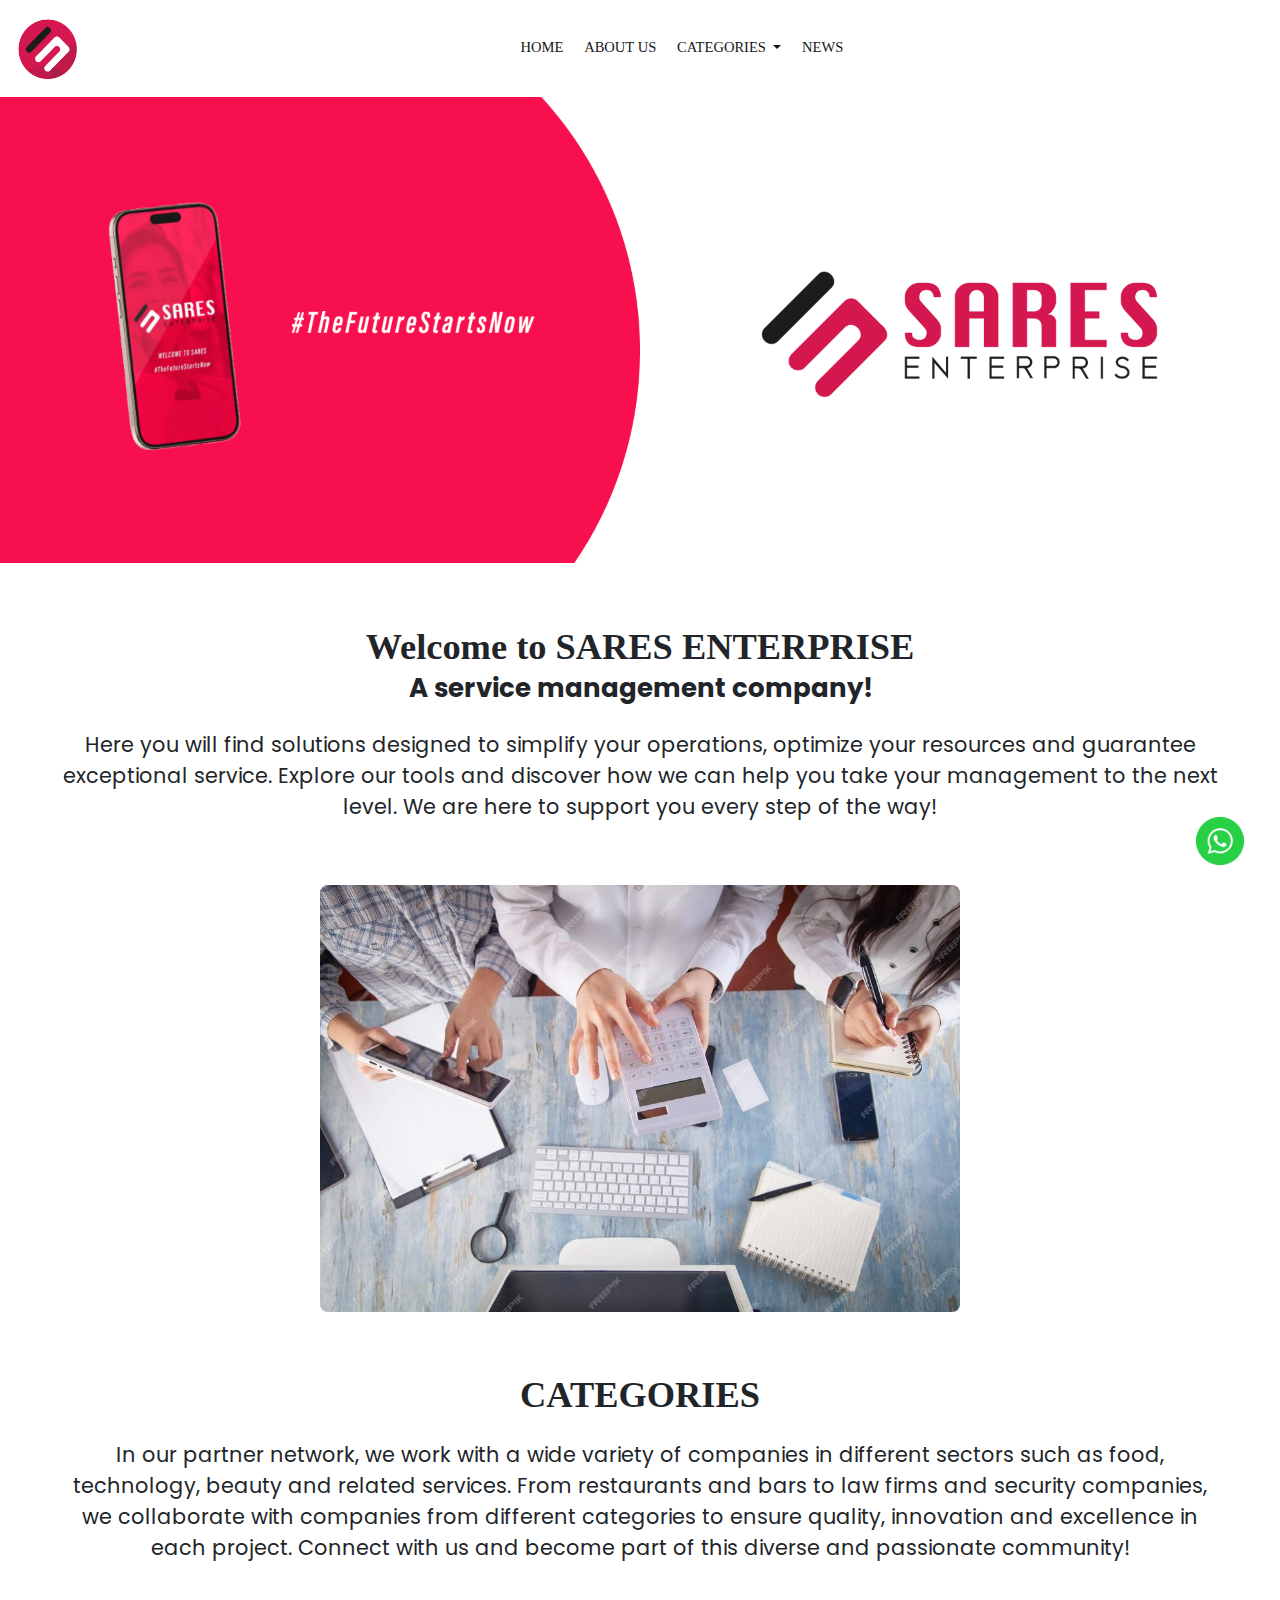
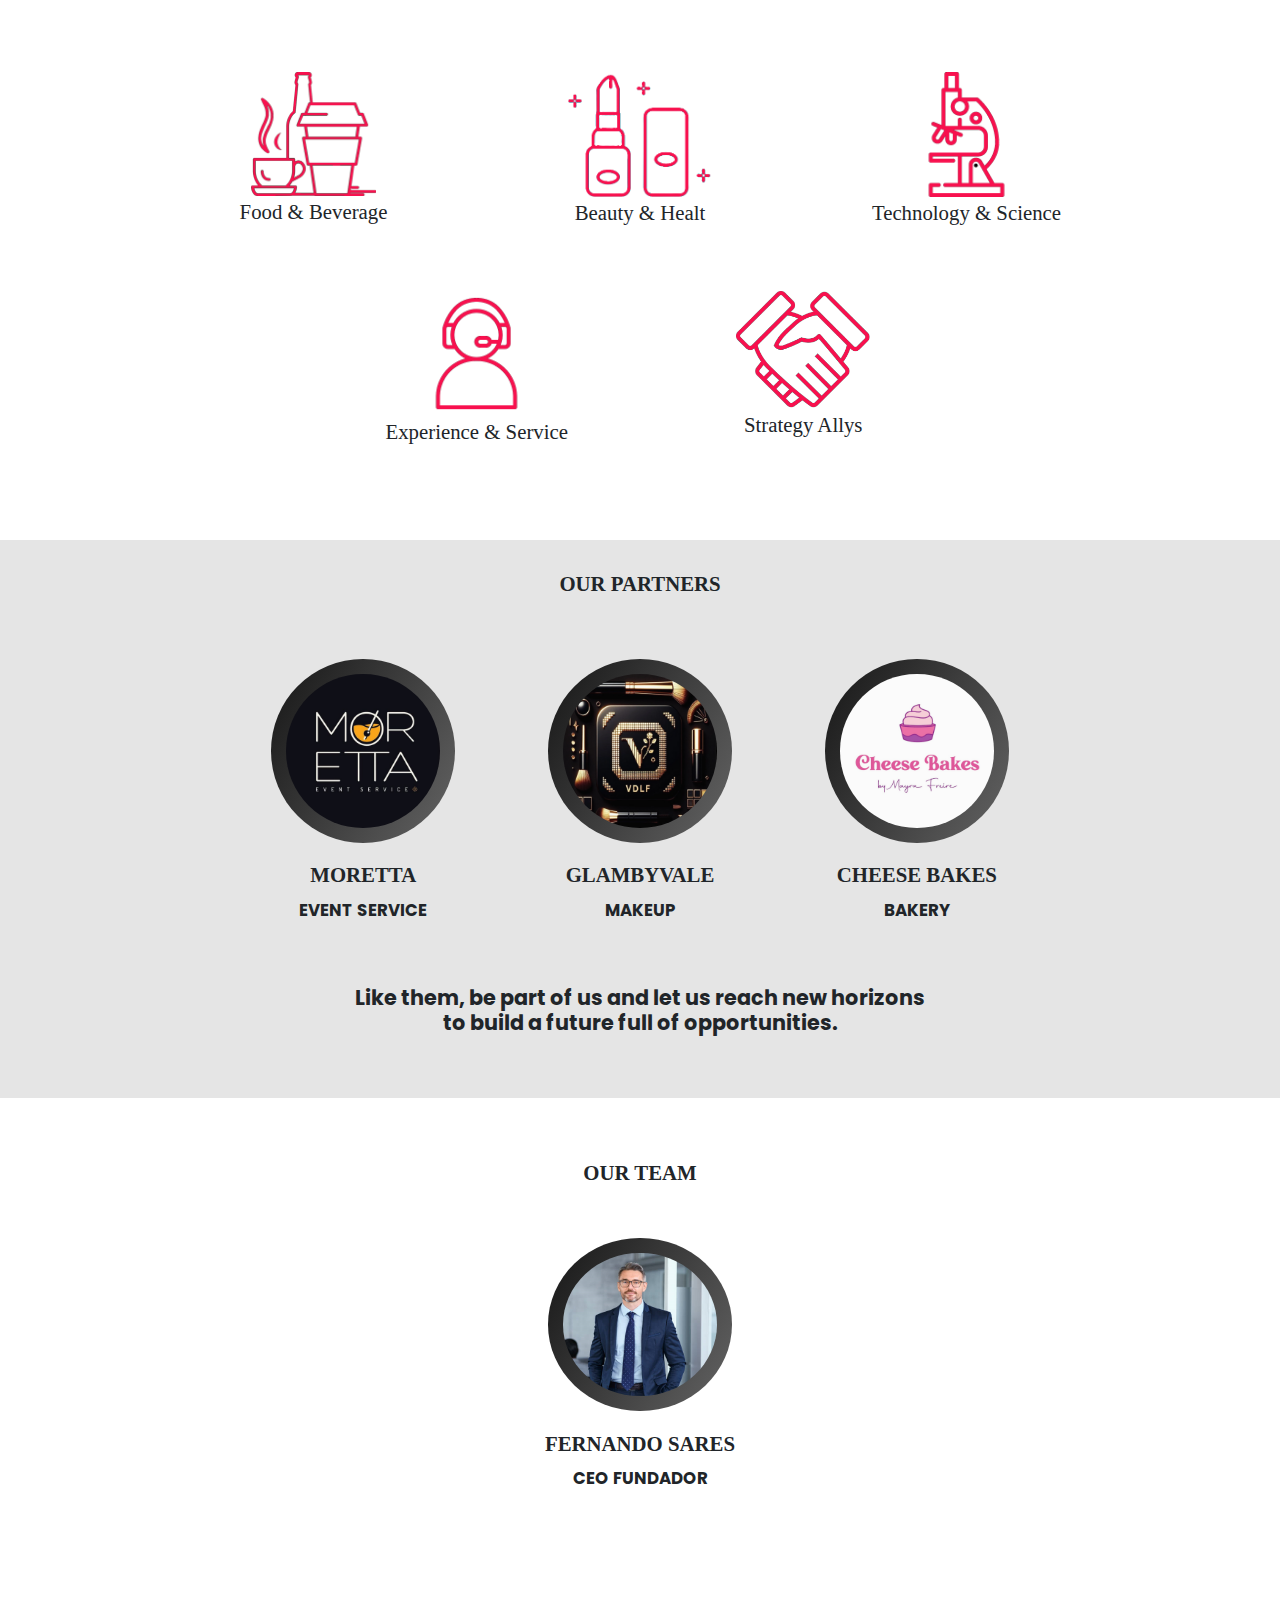
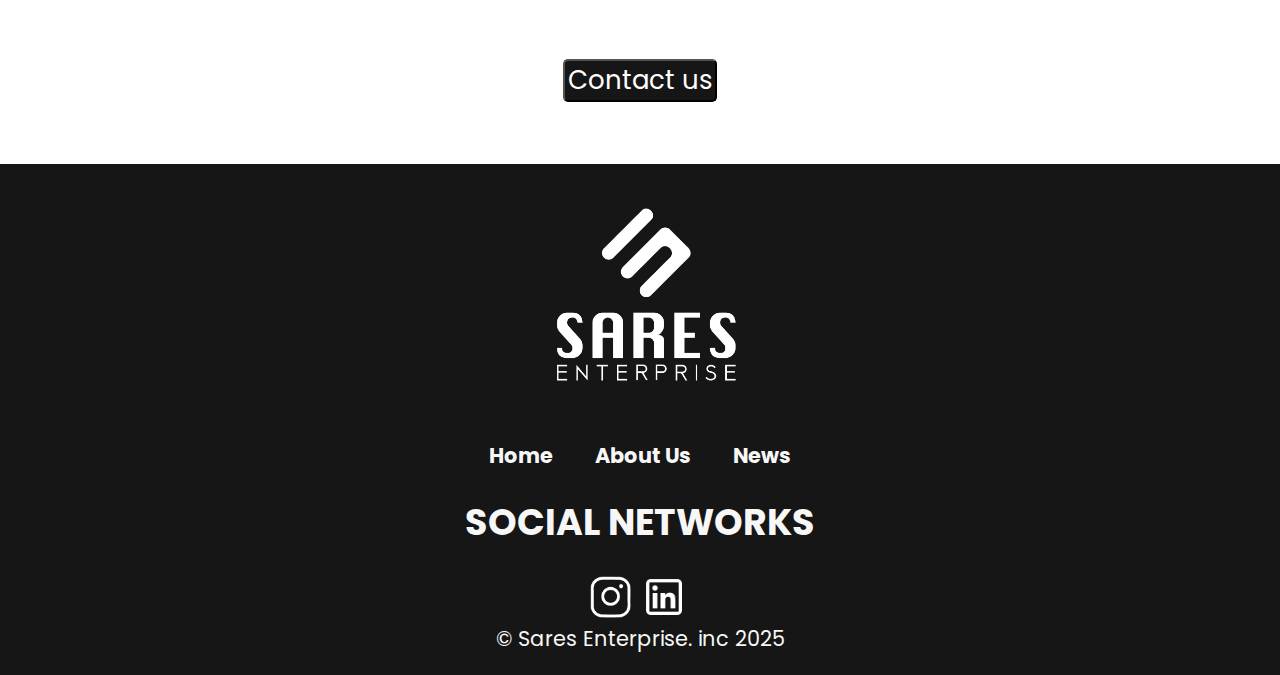
==== index.html @ f7e9ff67 "Modificando pagina" ====
<!DOCTYPE html>
<html lang="en">

<head>
    <meta charset="UTF-8">
    <meta name="viewport" content="width=device-width, initial-scale=1.0">
    <meta name="description" content="Marketing digital" />
    <meta name="keywords" content="marketing, contenido, digital, asesoria, pagina web" />
    <link rel="icon" type="image/jpg" href="./img/Identidad SARES 3.png">
    <link href="https://db.onlinewebfonts.com/c/736cf5b08b01082a3645e14038868e20?family=Krungthep" rel="stylesheet">
    <link rel="preconnect" href="https://fonts.googleapis.com">
    <link rel="preconnect" href="https://fonts.gstatic.com" crossorigin>
    <link href="https://fonts.googleapis.com/css2?family=Public+Sans:ital,wght@0,100..900;1,100..900&display=swap"
        rel="stylesheet">
    <link href="https://db.onlinewebfonts.com/c/7d81cc6e996e4ea138cdfd2b09a65571?family=Alcefun" rel="stylesheet">
    <link href="https://cdn.jsdelivr.net/npm/bootstrap@5.3.3/dist/css/bootstrap.min.css" rel="stylesheet"
        integrity="sha384-QWTKZyjpPEjISv5WaRU9OFeRpok6YctnYmDr5pNlyT2bRjXh0JMhjY6hW+ALEwIH" crossorigin="anonymous">
        <link rel="preconnect" href="https://fonts.googleapis.com">
        <link rel="preconnect" href="https://fonts.gstatic.com" crossorigin>
        <link href="https://fonts.googleapis.com/css2?family=Poppins:ital,wght@0,100;0,200;0,300;0,400;0,500;0,600;0,700;0,800;0,900;1,100;1,200;1,300;1,400;1,500;1,600;1,700;1,800;1,900&family=Ubuntu:ital,wght@0,300;0,400;0,500;0,700;1,300;1,400;1,500;1,700&display=swap" rel="stylesheet">
    <link rel="stylesheet" href="./style.css">
    <title>SARES ENTERPRISE</title>
</head>

<body>
    <header>

        <nav class="navbar navbar-expand-lg fixed-top bg-dark">
            <div class="container-fluid">
              <a class="navbar-brand" href="#">
                <img src="./img/Logo Sares Redondo3.png" class="brand-nav" alt="sares" width="50" height="50">
              </a>
          
              <!-- Botón para dispositivos móviles -->
              <button class="navbar-toggler mx-4 d-lg-none" type="button" data-bs-toggle="offcanvas" data-bs-target="#mobileMenu" aria-controls="mobileMenu">
                <span class="navbar-toggler-icon"></span>
              </button>
          
              <!-- Menú tradicional para escritorio -->
              <div class="collapse navbar-collapse justify-content-center d-none d-lg-block" id="navbarNav">
                <ul class="navbar-nav">
                  <li class="nav-item">
                    <a class="nav-link" href="index.html">HOME</a>
                  </li>
                  <li class="nav-item">
                    <a class="nav-link" href="./about-us.html">ABOUT US</a>
                  </li>
                  <li class="nav-item dropdown">
                    <a class="nav-link dropdown-toggle" href="#" role="button" data-bs-toggle="dropdown" aria-expanded="false">
                      CATEGORIES
                    </a>
                    <ul class="dropdown-menu overflow-hidden">
                      <li><a class="dropdown-item" href="./food-beverage.html">Food & Beverage</a></li>
                      <li><a class="dropdown-item" href="./beauty-healt.html">Beauty & Health</a></li>
                      <li><a class="dropdown-item" href="./technology-science.html">Technology & Science</a></li>
                      <li><a class="dropdown-item" href="./experience-service.html">Experience & Service</a></li>
                      <li><a class="dropdown-item" href="./strategy-ally.html">Strategy Allys</a></li>
                    </ul>
                  </li>
                  <li class="nav-item">
                    <a class="nav-link" href="./news.html">NEWS</a>
                  </li>
                </ul>
              </div>
          
              <!-- Menú Offcanvas para móviles -->
              <div class="offcanvas offcanvas-end bg-dark text-white d-lg-none" tabindex="-1" id="mobileMenu" aria-labelledby="mobileMenuLabel">
                <div class="offcanvas-header">
                    <img src="./img/Logo Sares Redondo3.png" class="brand-nav" alt="sares" width="20" height="20">
                  <button type="button" class="btn-close btn-close-white" data-bs-dismiss="offcanvas" aria-label="Close"></button>
                </div>
                <div class="offcanvas-body">
                  <ul class="navbar-nav">
                    <li class="nav-item">
                      <a class="nav-link text-white" href="index.html">HOME</a>
                    </li>
                    <li class="nav-item">
                      <a class="nav-link text-white" href="./about-us.html">ABOUT US</a>
                    </li>
                    <li class="nav-item dropdown">
                      <a class="nav-link dropdown-toggle text-white" href="#" role="button" data-bs-toggle="dropdown" aria-expanded="false">
                        CATEGORIES
                      </a>
                      <ul class="dropdown-menu bg-dark">
                        <li><a class="dropdown-item text-white" href="./food-beverage.html">Food & Beverage</a></li>
                        <li><a class="dropdown-item text-white" href="./beauty-healt.html">Beauty & Health</a></li>
                        <li><a class="dropdown-item text-white" href="./technology-science.html">Technology & Science</a></li>
                        <li><a class="dropdown-item text-white" href="./experience-service.html">Experience & Service</a></li>
                        <li><a class="dropdown-item text-white" href="./strategy-ally.html">Strategy Allys</a></li>
                      </ul>
                    </li>
                    <li class="nav-item">
                      <a class="nav-link text-white" href="./news.html">NEWS</a>
                    </li>
                    <li class="nav-item">
                      <a class="nav-link text-white" href="./contacto.html">CONTACT US</a>
                    </li>
                  </ul>
                </div>
              </div>
            </div>
          </nav>



    <!--        
    <nav class="navbar navbar-expand-lg fixed-top">
            <div class="container-fluid">
                <a class="navbar-brand" href="#">
                        <img src="./img/Logo Sares Redondo3.png" class="brand-nav" alt="sares">
                  </a>
                <button class="navbar-toggler mx-4" type="button" data-bs-toggle="collapse" data-bs-target="#navbarNav"
                    aria-controls="navbarNav" aria-expanded="false" aria-label="Toggle navigation">
                    <span class="navbar-toggler-icon"></span>
                </button>
                <div class="collapse navbar-collapse justify-content-center" id="navbarNav">
                    <ul class="navbar-nav">
                        <li class="nav-item">
                            <a class="nav-link text-white" aria-current="page" href="index.html">HOME</a>
                        </li>
                        <li class="nav-item">
                            <a class="nav-link text-white" href="./about-us.html">ABOUT US</a>
                        </li>
                        <li class="nav-item dropdown">
                            <a class="nav-link dropdown-toggle text-white" href="#" role="button" data-bs-toggle="dropdown" aria-expanded="false">
                              CATEGORIES
                            </a>
                            <ul class="dropdown-menu overflow-hidden">
                              <li><a class="dropdown-item text-white" href="./food-beverage.html">Food & Beverage</a></li>
                              <li><a class="dropdown-item text-white" href="./beauty-healt.html">Beauty & Healt</a></li>
                              <li><a class="dropdown-item text-white" href="./technology-science.html">Technology & Science</a></li>
                              <li><a class="dropdown-item text-white" href="./experience-service.html">Experience & Service</a></li>
                              <li><a class="dropdown-item text-white" href="./strategy-ally.html">Strategy Allys</a></li>
                            </ul>
                        </li>
                        <li class="nav-item">
                            <a class="nav-link text-white" href="./news.html">NEWS</a>
                        </li>
                        <li class="nav-item">
                            <a class="nav-link text-white" href="./contacto.html">CONTACT US</a>
                        </li>
                    </ul>
                </div>
            </div>
        </nav> -->
    </header>


    <main>

        <!--btn Whatsapp-->
        <a href="https://api.whatsapp.com/send?phone=12012050473" class="btn-wsp" target="_blank"><img src="./img/Whatsapp_icon.png" alt="icon-wsp"></a>

        <div class="banner">
            <img class="img-fluid d-block" src="./img/banner-inicio.png" alt="Banner" />
        </div>

     <!--Bienvenida-->
     <div>
        <h2 class="card-title text-center overflow-hidden mx-auto mt-5 fw-bold fs-3" id="equipo">Welcome to SARES ENTERPRISE</h2>
    </div>
    <div>
        <p class="card-text-somos mx-5 text-center fs-5 fw-bold">
            A service management company!
        </p>
    </div>
    <div>
        <p class="card-text-somos  mx-5 my-3 text-center">
            Here you will find solutions designed to simplify your operations, optimize your resources and guarantee exceptional service. Explore our tools and discover how we can help you take your management to the next level. We are here to support you every step of the way!
        </p>
    </div>
    <div class="mx-auto my-5">
        <img src="./img/equipo-tabajo.jpg" class="img-fluid rounded mx-auto d-block w-50" alt="">
    </div>


    <!--CATEGORIAS-->
        <div class="mt-5">
            <h2 class="card-title text-center overflow-hidden mx-auto mt-5 fw-bold fs-3" id="equipo">CATEGORIES</h2>
        </div>
        <div>
            <p class="card-text-somos  mx-5 my-3 text-center">
                In our partner network, we work with a wide variety of companies in different sectors such as food, technology, beauty and related services. From restaurants and bars to law firms and security companies, we collaborate with companies from different categories to ensure quality, innovation and excellence in each project. Connect with us and become part of this diverse and passionate community!
            </p>
        </div>

            <div class="row row-cols-1 row-cols-md-4 g-1 py-5 text-center justify-content-center ">
                <div class="col my-4 overflow-hidden">
                    <div class="card-service h-100 border border-0 bg-transparent">
                        <a href="./food-beverage.html"><img src="./img/food.png" class="img-cap img-fluid mx-auto" alt="derechoindividual"></a>
                        <div class="card-body">
                            <p class="card-title mx-auto">Food & Beverage</p>
                        </div>
                    </div>
                </div>
    

                <div class="col my-4">
                    <div class="card-service h-100 border border-0 bg-transparent">
                        <a href="./beauty-healt.html"><img src="./img/beauty2.png" class="img-cap1 img-fluid mx-auto" alt="derechocolectivo"></a>
                        <div class="card-body">
                            <p class="card-title mx-auto">Beauty & Healt</p>
                        </div>
                    </div>
                </div>
    

                <div class="col my-4">
                    <div class="card-service h-100 border border-0 bg-transparent">
                        <a href="./technology-science.html"><img src="./img/technology.png" class="img-cap img-fluid mx-auto" alt="conexion-socios"></a>
                        <div class="card-body">
                            <p class="card-title mx-auto">Technology & Science</p>
                        </div>
                    </div>
                </div>
    
                <div class="col my-4">
                    <div class="card-service h-100 border border-0 bg-transparent">
                        <a href="./experience-service.html"><img src="./img/support.png" class="img-cap img-fluid mx-auto" alt="admin-sindicatos"></a>
                        <div class="card-body">
                            <p class="card-title mx-auto">Experience & Service</p>
                        </div>
                    </div>
                </div>


                <div class="col my-4">
                    <div class="card-service h-100 border border-0 bg-transparent">
                        <a href="./strategy-ally.html"><img src="./img/ally.png" class="img-cap2 img-fluid mx-auto" alt="admin-sindicatos"></a>
                        <div class="card-body">
                            <p class="card-title mx-auto">Strategy Allys</p>
                        </div>
                    </div>
                </div>
            </div>




       
<!--NUESTRO TEAM-->

        <div class="fondo-socios">
            <div class="my-4">
                <h2 class="card-title overflow-hidden text-center mx-auto fw-bold" id="equipo">OUR PARTNERS</h2>
            </div>

            <div class="nuestro-equipo1 row row-cols-1 row-cols-md-5 g-3 container-fluid justify-content-center mt-3 mb-3">
                <div class="col overflow-hidden">
                    <div class="card h-70 border border-0 bg-transparent">
                        <img src="./img/MORATA.png" class="img-equipo card-img-top rounded-circle mx-auto mt-2" alt="daniela">
                        <div class="card-body">
                            <h5 class="card-title mx-auto text-center overflow-hidden fw-bold">MORETTA</h5>
                            <p class="card-text-equipo mx-auto fw-bold">EVENT SERVICE</p>
                        </div>
                    </div>
                </div>
                <div class="col overflow-hidden">
                    <div class="card h-70 border border-0 bg-transparent">
                        <img src="./img/MAKEUP.png" class="img-equipo card-img-top rounded-circle mx-auto mt-2" alt="daniela">
                        <div class="card-body">
                            <h5 class="card-title mx-auto text-center overflow-hidden fw-bold">GLAMBYVALE</h5>
                            <p class="card-text-equipo mx-auto fw-bold">MAKEUP</p>
                        </div>
                    </div>
                </div>
                <div class="col overflow-hidden">
                    <div class="card h-70 border border-0 bg-transparent">
                        <img src="./img/CHEESE.png" class="img-equipo card-img-top rounded-circle mx-auto mt-2" alt="daniela">
                        <div class="card-body">
                            <h5 class="card-title mx-auto text-center overflow-hidden fw-bold">CHEESE BAKES</h5>
                            <p class="card-text-equipo mx-auto fw-bold">BAKERY</p>
                        </div>
                    </div>
                </div>
            </div>
            <div>
                <h2 class="card-text-socios text-center overflow-hidden mx-5 mt-3 my-5 fw-bold fs-6" id="equipo">Like them, be part of us and let us reach new horizons <br>to build a future full of opportunities.</h2>
            </div>
        </div>




        <!--NUESTRO EQUIPO-->
        <div class="fondo-equipo">
            <div>
                <h2 class="card-title text-center overflow-hidden mx-auto mt-5 fw-bold" id="equipo">OUR TEAM</h2>
            </div>

            <div class="nuestro-equipo1 row row-cols-1 row-cols-md-5 g-3 container-fluid justify-content-center mt-3 mb-5">
                <div class="col overflow-hidden">
                    <div class="card h-70 border border-0 bg-transparent">
                        <img src="./img/empresario2.png" class="img-equipo card-img-top rounded-circle mx-auto mt-2" alt="daniela">
                        <div class="card-body">
                            <h5 class="card-title mx-auto text-center overflow-hidden fw-bold">FERNANDO SARES</h5>
                            <p class="card-text-equipo mx-auto fw-bold">CEO FUNDADOR</p>
                        </div>
                    </div>
                </div>
            </div>
        </div>

        <!--Contactanos Btn-->

        <div class="text-center py-5">
            <button type="button" class="btn-contact my-auto fs-5" data-bs-toggle="modal" data-bs-target="#exampleModal"
                data-bs-whatever="">Contact us</button>
        </div>

    </main>


    <footer class="text-white mx-auto">
        <div class="mx-auto text-center">
          <!-- Logo -->
          <div class="text-center">
            <a href="index.html" class="d-flex align-items-center text-decoration-none text-center">
                <img src="./img/Identidad SARES 10.png" class="logo-foot img-fluid mx-auto" alt="">
            </a>
          </div>
          <!-- Enlaces principales -->
          <div class="d-flex justify-content-center mx-auto mb-3">
            <div class="mx-3">
              <a href="./index.html" class="text-foot fs-6 text-decoration-none fw-bold">Home</a>
            </div>
            <div class="mx-3">
              <a href="./about-us.html" class="text-foot fs-6 text-decoration-none fw-bold">About Us</a>
            </div>
            <div class="mx-3">
                <a href="./news.html" class="text-foot fs-6 text-decoration-none fw-bold">News</a>
              </div>
          </div>
          <!-- Términos y Políticas -->
          <div class="d-flex justify-content-center ">
            <div class="mx-3">
              <p class="text-foot fs-3 text-decoration-none fw-bold">SOCIAL NETWORKS</p>
            </div>
          </div>
          <!-- Redes Sociales -->
          <div class="m2-2">
            <a href="https://www.instagram.com/saresenterprise/" target="_blank"><img src="./img/instagram_logo.png" class="logo-redes-insta" alt="instagram"></a>
            <a href="#"><img src="./img/LinkedIn_icon.png" class="logo-redes-linkedin" alt="linkedin"></a>
          </div>
          <!-- Derechos reservados -->
          <div>
            <p class="text-foot fs-6 text-decoration-none mb-3">© Sares Enterprise. inc 2025</p>
          </div>
        </div>
      </footer>
      

        <!--FOOTER
        <footer class="row row-cols-1 row-cols-sm-2 row-cols-md-4 py-5 mx-auto border-top">
            <div class="col mb-3 mx-auto">
                <a href="index.html" class="d-flex align-items-center mb-3 link-body-emphasis text-decoration-none">
                    <img src="./img/Identidad SARES 10.png" class=" logoA img-fluid mx-auto" alt="">
                </a>
                <p class="nav-link2 link-light text-center">© 2025</p>
            </div>
            <div class="col mb-3 mx-auto text-center container-fluid justify-content-center">
                <h5 class="section overflow-hidden fw-bold link-light">SECCION</h5>
                <ul class="nav flex-column">
                    <li class="nav-item mb-2"><a href="index.html" class="nav-link2 nav-link p-0 link-light">Home</a>
                    </li>
                    <li class="nav-item mb-2"><a href="./about-us.html" class="nav-link2 nav-link p-0 link-light">About Us</a>
                    </li>
                    <li class="nav-item mb-2"><a href="./news.html" class="nav-link2 nav-link p-0 link-light">News</a>
                    </li>
                    <li class="nav-item mb-2"><a href="./contacto.html" class="nav-link2 nav-link p-0 link-light">Contact Us</a>
                    </li>
                </ul>
            </div>
            <div class="col mb-3 mx-auto text-center">
                <h5 class="section overflow-hidden fw-bold link-light">SOCIAL NETWORKS</h5>
                <ul class="nav flex-column">
                    <li class="nav-item mb-3">
                        <a target="_blank" href="https://www.instagram.com/altamentemkt/"
                            class="nav-link p-0 text-body-secondary"><img src="./img/insta (2).png"
                                class="icon img-fluid" alt="instagram"></a>
                    </li>
                    <li class="nav-item mb-3">
                        <a target="_blank" href="https://wa.me/56951882284"
                            class="nav-link p-0 text-body-secondary"><img src="./img/whats (2).png"
                                class="icon img-fluid" alt="whatsapp"></a>
                    </li>
                </ul>
            </div>
        </footer> -->
    </body>


    <!--Contactanos Modal-->
    <div class="modal fade" id="exampleModal" tabindex="-1" aria-labelledby="exampleModalLabel" aria-hidden="true">
        <div class="modal-dialog">
            <div class="modal-content">
                <div class="modal-header">
                    <div class="container-fluid text-center my-3">
                        <p class="texto-modal-title fs-5">WRITE TO US</p>
                    </div>
                    <button type="button" class="btn-close" data-bs-dismiss="modal" aria-label="Close"></button>
                </div>
                <div class="modal-body">
                    <form action="https://formsubmit.co/" method="POST" class="form">
                        <label class="texto-modal" for="nombre">Name</label>
                        <input type="text" name="name" id="nombre">
                        <label class="texto-modal" for="email">E-mail</label>
                        <input type="email" name="email" id="email">
                        <label class="texto-modal" for="comentario">Comments</label>
                        <textarea name="comentario" id="comentario"></textarea>
                        <button class="btn-send my-3" type="submit">Submit</button>

                        <input type="hidden" name="_next" value="http://127.0.0.1:5500/">
                        <input type="hidden" name="_captcha" value="false">
                    </form>
                </div>
            </div>
        </div>


    <script src="https://cdn.jsdelivr.net/npm/bootstrap@5.3.3/dist/js/bootstrap.bundle.min.js"
        integrity="sha384-YvpcrYf0tY3lHB60NNkmXc5s9fDVZLESaAA55NDzOxhy9GkcIdslK1eN7N6jIeHz"
        crossorigin="anonymous"></script>
---- style.css ----
body {
    background-color: white;
}

* {
    margin: 0;
    padding: 0;
    box-sizing: content-box;
    font-family: "Krungthep";
    font-size: 1.3rem;

}

body {
    overflow-x: hidden;
}

.navbar {
    background-color: white !important;
}

.navbar-toggler{
    border-color: #161616;
    border-width: 2px;
}

.dropdown-menu{
    background-color: #161616;
}

.nav-link{
    font-size: 0.7rem;
    color: #161616;
}

.dropdown-item{
    font-size: 1.5rem;
}

.brand-nav{
    width: 7vh;
    height: 7vh;
}

.banner{
    margin-top: 4rem;
}

.marca {
    background-color: white;
}

.card-service{
    border-radius: 150px 150px 20px 20px;
}

.pagina-web{
    width: 60vh;
    border-radius: 190px 190px 20px 20px;
}

.carrucel{
    width: 40rem;
    height: 20rem;
}

.img-web{
    width: 25vh;
}

.img-cap{
    width: 6rem;
}

.img-cap1{
    width: 7rem;
}

.img-cap2{
    width: 6.5rem;
}

.precio{
    font-size: 0.7rem;
}

.valor{
    font-size: 0.8rem;
}

.card-title{
    width: 89%;
    font-size: 1rem;
}

.card-text-empresa {
    font-size: .8rem;
    text-align: justify;
}

.card-text-somos {
    font-family: "Poppins", serif;
    font-size: 1rem;
    text-align: justify;
}

.card-text-equipo {
    font-family: "Poppins", serif;
    font-size: .8rem;
    text-align: center;
}

.card-text-socios {
    font-family: "Poppins", serif;
    font-size: 1.2rem;
    text-align: center;
}

.card-title-servicio {
    font-size: 1rem;
    text-align: justify;
}

.card-text-servicio {
    font-size: .8rem;
    
}

.img-cap:hover {
    transform: scale(0.95);
    transition: 0.3s;
}

.img-cap1:hover {
    transform: scale(0.95);
    transition: 0.3s;
}

.img-cap2:hover {
    transform: scale(0.95);
    transition: 0.3s;
}

.img-card-food:hover{
    transform: scale(0.95);
    transition: 0.1s;
}


.card-plan{
    width: 70%;
}

.img-equipo {
    width: 60%;
    border: solid 15px transparent;
    border-radius: 15px;
    background-image: linear-gradient(120deg, #161616, #646464);
    background-origin: border-box;
}

.comprar {
    text-decoration: none;
}

.form-control {
    font-size: .8rem;
}


.cont-contacto {
    display: grid;
    grid-template-columns: 100%;
    justify-content: space-around;
    background-color: #161616;
}

.fondo-equipo{
    overflow: hidden;
}

.fondo-socios{
    background-color: #e5e5e5;
    overflow: hidden;
}

.logoA {
    max-width: 60%;
    text-align: center;
}

.parrafoLogo {
    font-size: 1.5rem;
    font-family: "Public Sans", sans-serif;
    text-align: center;
}

.parrafoLogo1 {
    font-size: 1rem;
    font-family: "Public Sans", sans-serif;
    text-align: center;
}

.btn-contact{
    background-color: #161616;
    color: white;
}

.btn-send{
    background-color: #161616;
    color: white;
    font-family: "Poppins", serif;
}

.texto-modal{
    color: #161616;
    font-family: "Poppins", serif;
}

.texto-modal-title{
    color: #161616;
    font-family: "Krungthep";
}

footer{
    background-color: #161616;
    overflow: hidden;
}

.logo-foot{
    width: 30vh;
    height: 30vh;
}

.text-foot{
    font-family: "Poppins", serif;
    color: #f7f7f7;
}

.logo-redes-insta{
    width: 2rem;
}

.logo-redes-linkedin{
    width: 2.5rem;
}

.footer-section{
    font-family: "Poppins", serif;
    color: #f7f7f7;
}

.flex-container {
    display: flex;
    flex-direction: row;

}

.servicios {
    width: 100%;
}

.cell-app {
    width: 50%;
}

.categorias{
    background-color: #161616;
}


#modal {
    width: 50vh;
    margin: 5vh 0vh 0vh 70vh;
    border-radius: 20px;
    border-style: none;
}

.form {
    display: flex;
    flex-direction: column;
    max-width: 100%;
    height: auto;
    margin: 10px auto 10px auto;
    padding: 0px 10px;
}

input {
    height: 25px;
    width: 100%;
    border-radius: 2px;
    border: none;
    border-radius: 5px;
    background-color: rgb(223, 223, 223);
}

textarea {
    height: 100px;
    width: 100%;
    border-radius: 2px;
    border: none;
    background-color: rgb(223, 223, 223);
}

button {
    font-family: "Poppins", serif;
    border-radius: 5px;
    width: 150px;
}

label {
    font-size: 1rem;
    font-family: "Poppins", serif;
    color: #161616;
}

.btn-wsp{
    position: fixed;
    width: 60px;
    height: 60px;
    line-height: 55px;
    bottom: 30px;
    right: 30px;
    color: #fff;
    border-radius: 50px;
    text-align: center;
    font-size: 30px;
    z-index: 100;
}


.card-text .full-text {
    display: none;
}






 






/*Media Querys*/
@media screen and (max-width: 991px){
    .navbar-collapse {
        position: fixed;
        top: 0;
        left: 0;
        width: 100%;
        height: 100%;
        background-color: #161616; /* Fondo oscuro */
        z-index: 1050;
        transition: transform 0s ease-in-out;
    }

    .navbar-collapse.show {
        display: flex !important;
        align-items: center;
        justify-content: center;
    }

    .card-text-somos {
        font-family: "Poppins", serif;
        font-size: 0.8rem;
        text-align: justify;
    }

    .card-title{
        font-size: 0.8rem;
    }
    
}


@media screen and (max-width: 767px){
    .nuestro-equipo1{
        width: 80%;
        margin: auto;
    }

    .nuestra-empresa1{
        width: 50%;
        margin: auto;
    }

    .nuestro-servicio1{
        width: 50%;
        margin: auto;
    }

    main {
        background-image: url(./img/4.png);
        background-size: cover;
        background-attachment: fixed;
    }
}




@media screen and (max-width: 576px) {
    .tarjeta{
        width: 80%;
    }

    .nuestra-empresa1{
        width: 80%;
        margin: auto;
    }

    .empresa{
        width: 80%;
    }

    .pagina-web{
        width: 80%;
    }

    .nuestro-servicio1{
        width: 80%;
        margin: auto;
    }
}
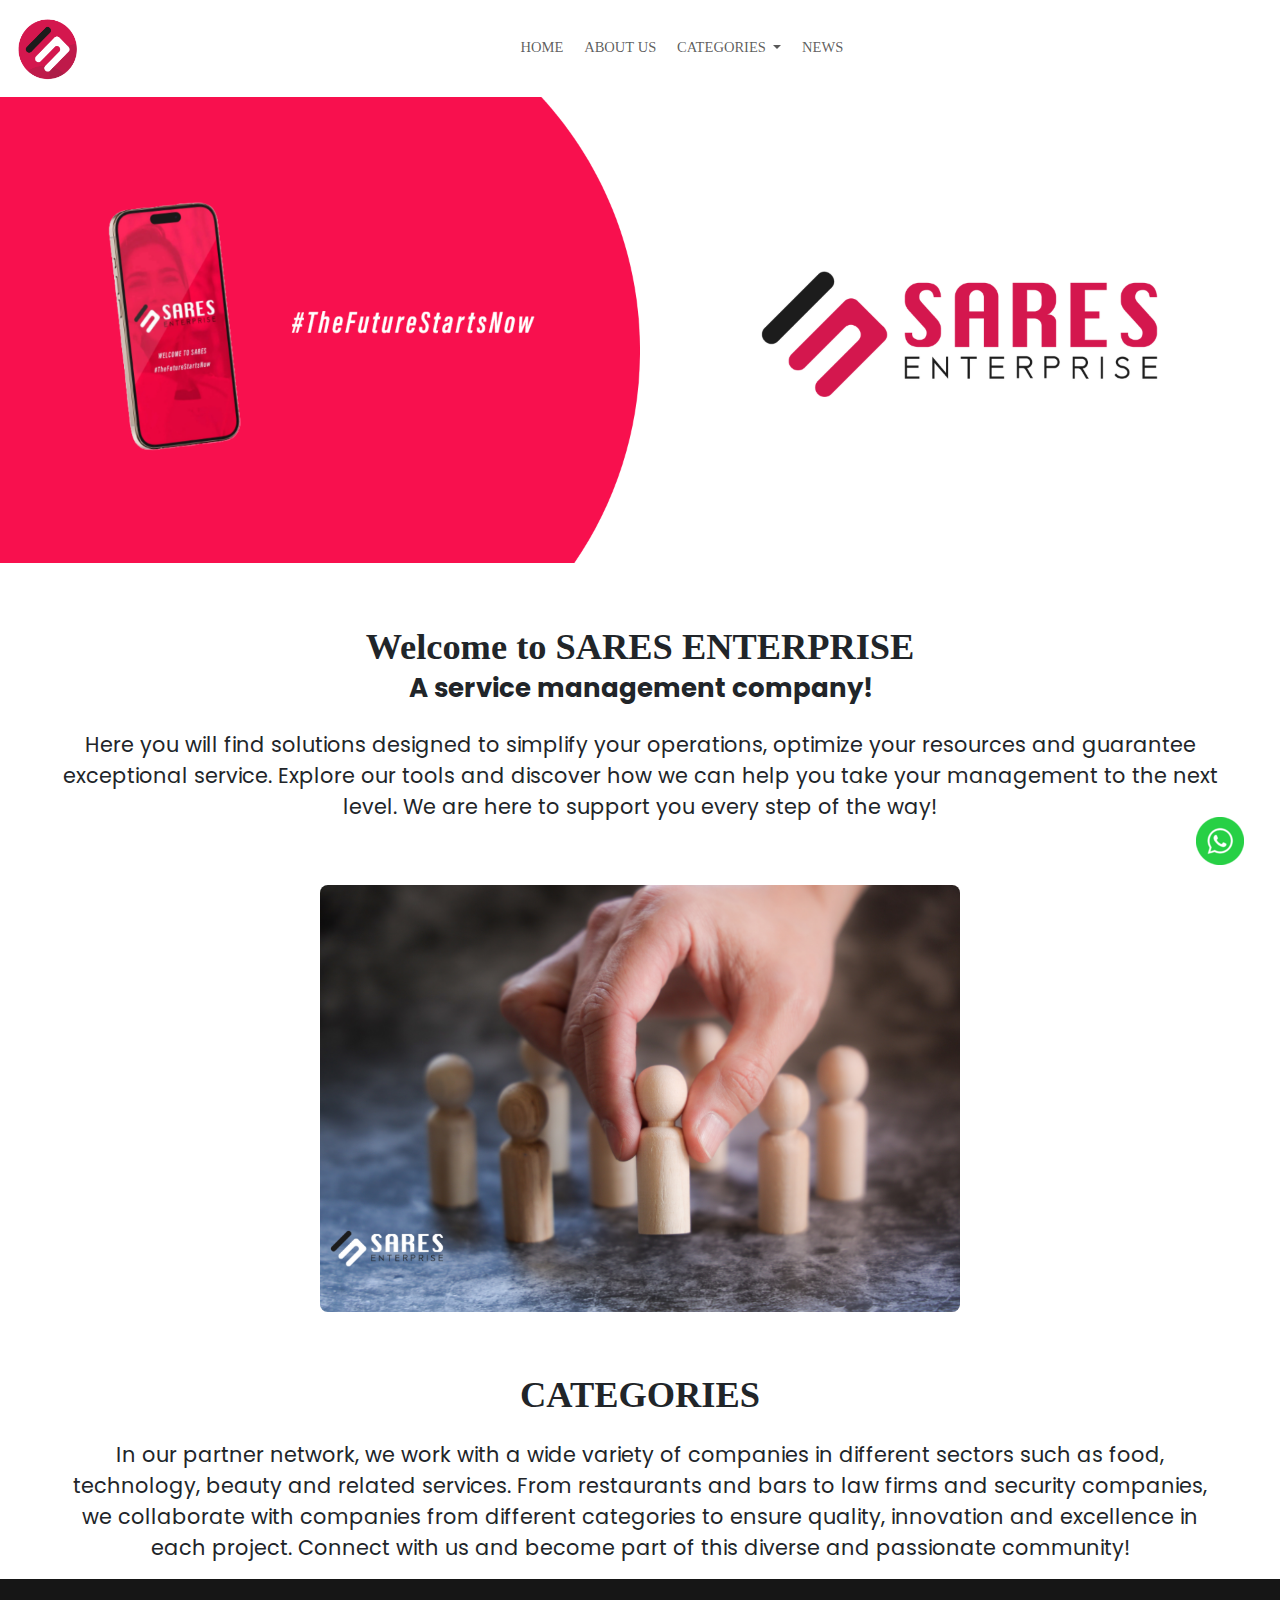
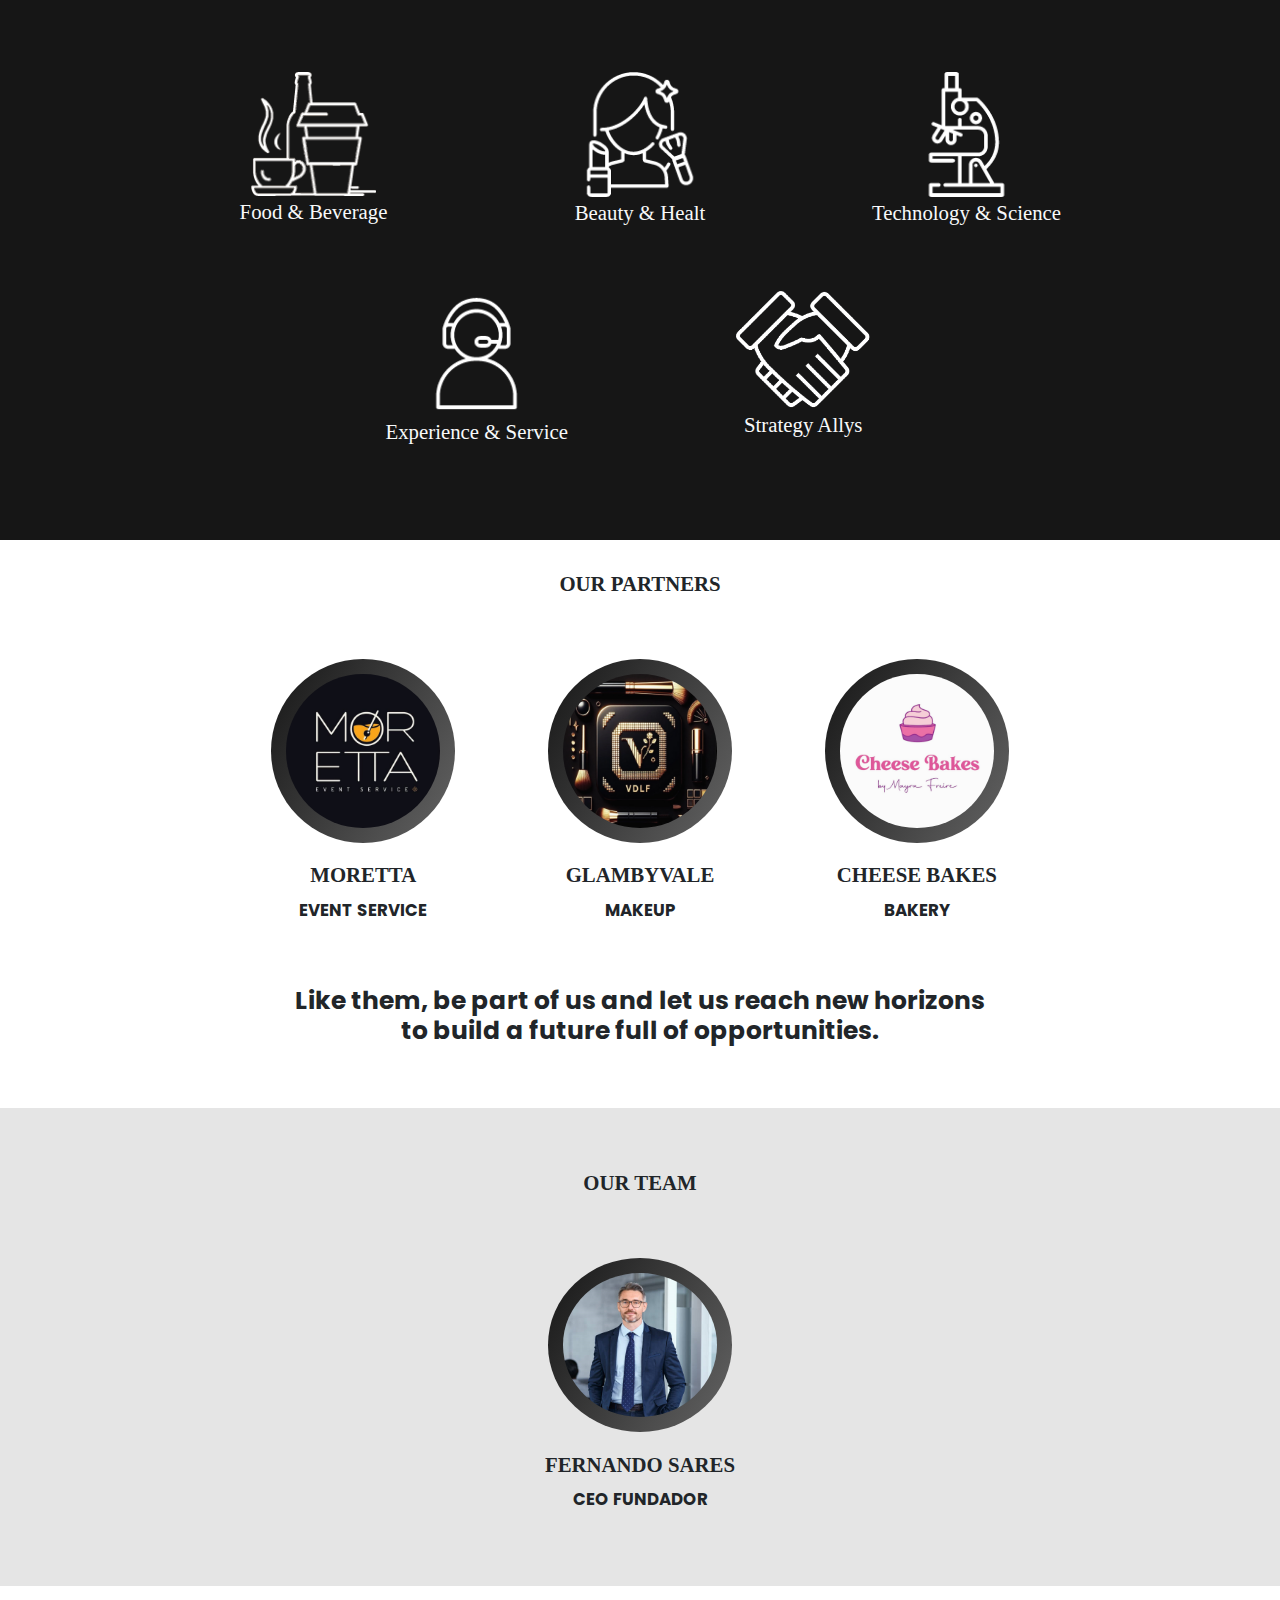
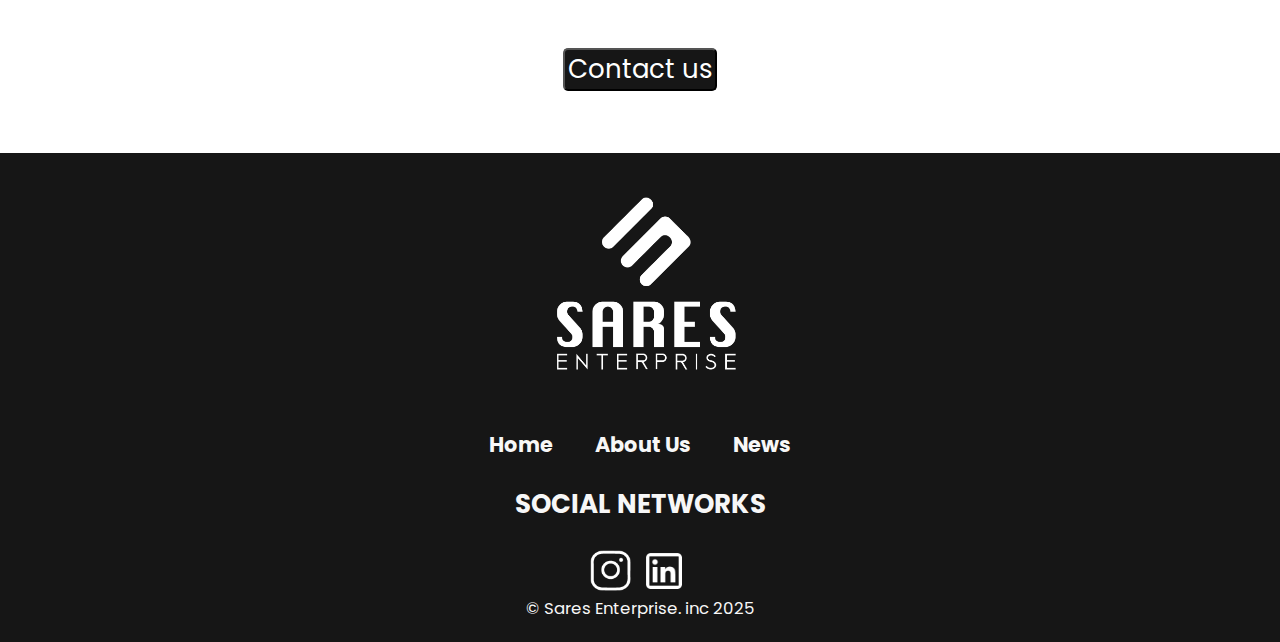
==== commit f36ed07d: "Modificando pagina" ====
--- a/index.html
+++ b/index.html
@@ -24,87 +24,8 @@
 
 <body>
     <header>
-
-        <nav class="navbar navbar-expand-lg fixed-top bg-dark">
-            <div class="container-fluid">
-              <a class="navbar-brand" href="#">
-                <img src="./img/Logo Sares Redondo3.png" class="brand-nav" alt="sares" width="50" height="50">
-              </a>
-          
-              <!-- Botón para dispositivos móviles -->
-              <button class="navbar-toggler mx-4 d-lg-none" type="button" data-bs-toggle="offcanvas" data-bs-target="#mobileMenu" aria-controls="mobileMenu">
-                <span class="navbar-toggler-icon"></span>
-              </button>
-          
-              <!-- Menú tradicional para escritorio -->
-              <div class="collapse navbar-collapse justify-content-center d-none d-lg-block" id="navbarNav">
-                <ul class="navbar-nav">
-                  <li class="nav-item">
-                    <a class="nav-link" href="index.html">HOME</a>
-                  </li>
-                  <li class="nav-item">
-                    <a class="nav-link" href="./about-us.html">ABOUT US</a>
-                  </li>
-                  <li class="nav-item dropdown">
-                    <a class="nav-link dropdown-toggle" href="#" role="button" data-bs-toggle="dropdown" aria-expanded="false">
-                      CATEGORIES
-                    </a>
-                    <ul class="dropdown-menu overflow-hidden">
-                      <li><a class="dropdown-item" href="./food-beverage.html">Food & Beverage</a></li>
-                      <li><a class="dropdown-item" href="./beauty-healt.html">Beauty & Health</a></li>
-                      <li><a class="dropdown-item" href="./technology-science.html">Technology & Science</a></li>
-                      <li><a class="dropdown-item" href="./experience-service.html">Experience & Service</a></li>
-                      <li><a class="dropdown-item" href="./strategy-ally.html">Strategy Allys</a></li>
-                    </ul>
-                  </li>
-                  <li class="nav-item">
-                    <a class="nav-link" href="./news.html">NEWS</a>
-                  </li>
-                </ul>
-              </div>
-          
-              <!-- Menú Offcanvas para móviles -->
-              <div class="offcanvas offcanvas-end bg-dark text-white d-lg-none" tabindex="-1" id="mobileMenu" aria-labelledby="mobileMenuLabel">
-                <div class="offcanvas-header">
-                    <img src="./img/Logo Sares Redondo3.png" class="brand-nav" alt="sares" width="20" height="20">
-                  <button type="button" class="btn-close btn-close-white" data-bs-dismiss="offcanvas" aria-label="Close"></button>
-                </div>
-                <div class="offcanvas-body">
-                  <ul class="navbar-nav">
-                    <li class="nav-item">
-                      <a class="nav-link text-white" href="index.html">HOME</a>
-                    </li>
-                    <li class="nav-item">
-                      <a class="nav-link text-white" href="./about-us.html">ABOUT US</a>
-                    </li>
-                    <li class="nav-item dropdown">
-                      <a class="nav-link dropdown-toggle text-white" href="#" role="button" data-bs-toggle="dropdown" aria-expanded="false">
-                        CATEGORIES
-                      </a>
-                      <ul class="dropdown-menu bg-dark">
-                        <li><a class="dropdown-item text-white" href="./food-beverage.html">Food & Beverage</a></li>
-                        <li><a class="dropdown-item text-white" href="./beauty-healt.html">Beauty & Health</a></li>
-                        <li><a class="dropdown-item text-white" href="./technology-science.html">Technology & Science</a></li>
-                        <li><a class="dropdown-item text-white" href="./experience-service.html">Experience & Service</a></li>
-                        <li><a class="dropdown-item text-white" href="./strategy-ally.html">Strategy Allys</a></li>
-                      </ul>
-                    </li>
-                    <li class="nav-item">
-                      <a class="nav-link text-white" href="./news.html">NEWS</a>
-                    </li>
-                    <li class="nav-item">
-                      <a class="nav-link text-white" href="./contacto.html">CONTACT US</a>
-                    </li>
-                  </ul>
-                </div>
-              </div>
-            </div>
-          </nav>
-
-
-
-    <!--        
-    <nav class="navbar navbar-expand-lg fixed-top">
+            
+        <nav class="navbar navbar-expand-lg fixed-top">
             <div class="container-fluid">
                 <a class="navbar-brand" href="#">
                         <img src="./img/Logo Sares Redondo3.png" class="brand-nav" alt="sares">
@@ -116,33 +37,30 @@
                 <div class="collapse navbar-collapse justify-content-center" id="navbarNav">
                     <ul class="navbar-nav">
                         <li class="nav-item">
-                            <a class="nav-link text-white" aria-current="page" href="index.html">HOME</a>
+                            <a class="nav-link" aria-current="page" href="index.html">HOME</a>
                         </li>
                         <li class="nav-item">
-                            <a class="nav-link text-white" href="./about-us.html">ABOUT US</a>
+                            <a class="nav-link" href="./about-us.html">ABOUT US</a>
                         </li>
                         <li class="nav-item dropdown">
-                            <a class="nav-link dropdown-toggle text-white" href="#" role="button" data-bs-toggle="dropdown" aria-expanded="false">
+                            <a class="nav-link dropdown-toggle" href="#" role="button" data-bs-toggle="dropdown" aria-expanded="false">
                               CATEGORIES
                             </a>
                             <ul class="dropdown-menu overflow-hidden">
-                              <li><a class="dropdown-item text-white" href="./food-beverage.html">Food & Beverage</a></li>
-                              <li><a class="dropdown-item text-white" href="./beauty-healt.html">Beauty & Healt</a></li>
-                              <li><a class="dropdown-item text-white" href="./technology-science.html">Technology & Science</a></li>
-                              <li><a class="dropdown-item text-white" href="./experience-service.html">Experience & Service</a></li>
-                              <li><a class="dropdown-item text-white" href="./strategy-ally.html">Strategy Allys</a></li>
+                              <li><a class="dropdown-item" href="./food-beverage.html">Food & Beverage</a></li>
+                              <li><a class="dropdown-item" href="./beauty-healt.html">Beauty & Healt</a></li>
+                              <li><a class="dropdown-item" href="./technology-science.html">Technology & Science</a></li>
+                              <li><a class="dropdown-item" href="./experience-service.html">Experience & Service</a></li>
+                              <li><a class="dropdown-item" href="./strategy-ally.html">Strategy Allys</a></li>
                             </ul>
                         </li>
                         <li class="nav-item">
-                            <a class="nav-link text-white" href="./news.html">NEWS</a>
-                        </li>
-                        <li class="nav-item">
-                            <a class="nav-link text-white" href="./contacto.html">CONTACT US</a>
+                            <a class="nav-link" href="./news.html">NEWS</a>
                         </li>
                     </ul>
                 </div>
             </div>
-        </nav> -->
+        </nav>
     </header>
 
 
@@ -170,26 +88,25 @@
         </p>
     </div>
     <div class="mx-auto my-5">
-        <img src="./img/equipo-tabajo.jpg" class="img-fluid rounded mx-auto d-block w-50" alt="">
+        <img src="./img/equipo-trabajo.png" class="img-fluid rounded mx-auto d-block w-50" alt="">
     </div>
 
 
     <!--CATEGORIAS-->
-        <div class="mt-5">
-            <h2 class="card-title text-center overflow-hidden mx-auto mt-5 fw-bold fs-3" id="equipo">CATEGORIES</h2>
-        </div>
+    <div>
+        <h2 class="card-title text-center mx-auto fw-bold fs-3" id="equipo">CATEGORIES</h2>
         <div>
             <p class="card-text-somos  mx-5 my-3 text-center">
                 In our partner network, we work with a wide variety of companies in different sectors such as food, technology, beauty and related services. From restaurants and bars to law firms and security companies, we collaborate with companies from different categories to ensure quality, innovation and excellence in each project. Connect with us and become part of this diverse and passionate community!
             </p>
         </div>
-
+        <div class="categories">
             <div class="row row-cols-1 row-cols-md-4 g-1 py-5 text-center justify-content-center ">
                 <div class="col my-4 overflow-hidden">
                     <div class="card-service h-100 border border-0 bg-transparent">
                         <a href="./food-beverage.html"><img src="./img/food.png" class="img-cap img-fluid mx-auto" alt="derechoindividual"></a>
                         <div class="card-body">
-                            <p class="card-title mx-auto">Food & Beverage</p>
+                            <p class="card-title mx-auto link-light">Food & Beverage</p>
                         </div>
                     </div>
                 </div>
@@ -199,7 +116,7 @@
                     <div class="card-service h-100 border border-0 bg-transparent">
                         <a href="./beauty-healt.html"><img src="./img/beauty2.png" class="img-cap1 img-fluid mx-auto" alt="derechocolectivo"></a>
                         <div class="card-body">
-                            <p class="card-title mx-auto">Beauty & Healt</p>
+                            <p class="card-title mx-auto link-light">Beauty & Healt</p>
                         </div>
                     </div>
                 </div>
@@ -209,7 +126,7 @@
                     <div class="card-service h-100 border border-0 bg-transparent">
                         <a href="./technology-science.html"><img src="./img/technology.png" class="img-cap img-fluid mx-auto" alt="conexion-socios"></a>
                         <div class="card-body">
-                            <p class="card-title mx-auto">Technology & Science</p>
+                            <p class="card-title mx-auto link-light">Technology & Science</p>
                         </div>
                     </div>
                 </div>
@@ -218,7 +135,7 @@
                     <div class="card-service h-100 border border-0 bg-transparent">
                         <a href="./experience-service.html"><img src="./img/support.png" class="img-cap img-fluid mx-auto" alt="admin-sindicatos"></a>
                         <div class="card-body">
-                            <p class="card-title mx-auto">Experience & Service</p>
+                            <p class="card-title mx-auto link-light">Experience & Service</p>
                         </div>
                     </div>
                 </div>
@@ -228,11 +145,13 @@
                     <div class="card-service h-100 border border-0 bg-transparent">
                         <a href="./strategy-ally.html"><img src="./img/ally.png" class="img-cap2 img-fluid mx-auto" alt="admin-sindicatos"></a>
                         <div class="card-body">
-                            <p class="card-title mx-auto">Strategy Allys</p>
-                        </div>
-                    </div>
-                </div>
-            </div>
+                            <p class="card-title mx-auto link-light">Strategy Allys</p>
+                        </div>
+                    </div>
+                </div>
+            </div>
+            </div>
+        </div>
 
 
 
@@ -275,7 +194,7 @@
                 </div>
             </div>
             <div>
-                <h2 class="card-text-socios text-center overflow-hidden mx-5 mt-3 my-5 fw-bold fs-6" id="equipo">Like them, be part of us and let us reach new horizons <br>to build a future full of opportunities.</h2>
+                <h2 class="card-text-socios text-center overflow-hidden mx-5 mt-3 my-5 fw-bold" id="equipo">Like them, be part of us and let us reach new horizons <br>to build a future full of opportunities.</h2>
             </div>
         </div>
 
@@ -288,7 +207,7 @@
                 <h2 class="card-title text-center overflow-hidden mx-auto mt-5 fw-bold" id="equipo">OUR TEAM</h2>
             </div>
 
-            <div class="nuestro-equipo1 row row-cols-1 row-cols-md-5 g-3 container-fluid justify-content-center mt-3 mb-5">
+            <div class="nuestro-equipo1 row row-cols-1 row-cols-md-5 g-3 container-fluid justify-content-center my-4">
                 <div class="col overflow-hidden">
                     <div class="card h-70 border border-0 bg-transparent">
                         <img src="./img/empresario2.png" class="img-equipo card-img-top rounded-circle mx-auto mt-2" alt="daniela">
@@ -322,19 +241,19 @@
           <!-- Enlaces principales -->
           <div class="d-flex justify-content-center mx-auto mb-3">
             <div class="mx-3">
-              <a href="./index.html" class="text-foot fs-6 text-decoration-none fw-bold">Home</a>
+              <a href="./index.html" class="text-foot text-decoration-none fw-bold">Home</a>
             </div>
             <div class="mx-3">
-              <a href="./about-us.html" class="text-foot fs-6 text-decoration-none fw-bold">About Us</a>
+              <a href="./about-us.html" class="text-foot text-decoration-none fw-bold">About Us</a>
             </div>
             <div class="mx-3">
-                <a href="./news.html" class="text-foot fs-6 text-decoration-none fw-bold">News</a>
+                <a href="./news.html" class="text-foot text-decoration-none fw-bold">News</a>
               </div>
           </div>
           <!-- Términos y Políticas -->
           <div class="d-flex justify-content-center ">
             <div class="mx-3">
-              <p class="text-foot fs-3 text-decoration-none fw-bold">SOCIAL NETWORKS</p>
+              <p class="text-foot fs-5 text-decoration-none fw-bold">SOCIAL NETWORKS</p>
             </div>
           </div>
           <!-- Redes Sociales -->
@@ -344,7 +263,7 @@
           </div>
           <!-- Derechos reservados -->
           <div>
-            <p class="text-foot fs-6 text-decoration-none mb-3">© Sares Enterprise. inc 2025</p>
+            <p class="text-foot-register text-decoration-none mb-3">© Sares Enterprise. inc 2025</p>
           </div>
         </div>
       </footer>
--- a/style.css
+++ b/style.css
@@ -25,16 +25,16 @@
 }
 
 .dropdown-menu{
-    background-color: #161616;
+    background-color: white;
 }
 
 .nav-link{
     font-size: 0.7rem;
-    color: #161616;
+
 }
 
 .dropdown-item{
-    font-size: 1.5rem;
+    font-size: 0.8rem;
 }
 
 .brand-nav{
@@ -73,7 +73,7 @@
 }
 
 .img-cap1{
-    width: 7rem;
+    width: 6rem;
 }
 
 .img-cap2{
@@ -144,6 +144,10 @@
 .img-card-food:hover{
     transform: scale(0.95);
     transition: 0.1s;
+}
+
+.categories{
+    background-color: #161616;
 }
 
 
@@ -176,11 +180,12 @@
 }
 
 .fondo-equipo{
+    background-color: #e5e5e5;
     overflow: hidden;
 }
 
 .fondo-socios{
-    background-color: #e5e5e5;
+
     overflow: hidden;
 }
 
@@ -235,6 +240,13 @@
 .text-foot{
     font-family: "Poppins", serif;
     color: #f7f7f7;
+    font-size: 1rem;
+}
+
+.text-foot-register{
+    font-family: "Poppins", serif;
+    color: #f7f7f7;
+    font-size: 0.8rem;
 }
 
 .logo-redes-insta{
@@ -348,21 +360,65 @@
 /*Media Querys*/
 @media screen and (max-width: 991px){
     .navbar-collapse {
-        position: fixed;
+            position: fixed;
+            top: 0;
+            left: 0;
+            width: 100%;
+            height: 100vh;
+            background: white; /* Fondo blanco */
+            display: flex;
+            flex-direction: column;
+            align-items: center;
+            justify-content: center;
+            opacity: 0;
+            visibility: hidden;
+            transition: opacity 0.3s ease-in-out, visibility 0.3s ease-in-out;
+
+
+
+
+
+     /*   position: fixed;
         top: 0;
         left: 0;
         width: 100%;
         height: 100%;
-        background-color: #161616; /* Fondo oscuro */
+        background-color: #161616;  Fondo oscuro
         z-index: 1050;
-        transition: transform 0s ease-in-out;
+        transition: transform 0s ease-in-out; */
     }
 
     .navbar-collapse.show {
+        opacity: 1;
+        visibility: visible;
+
+/*
         display: flex !important;
         align-items: center;
-        justify-content: center;
-    }
+        justify-content: center; */
+    }
+
+        /* Enlaces del menú en negro */
+        .navbar-nav .nav-link {
+            color: black !important;
+            font-size: 22px;
+            text-align: center;
+        }
+
+        .dropdown-menu {
+            background: white !important;
+            border: none;
+        }
+
+        .dropdown-menu .dropdown-item {
+            color: black !important;
+            font-size: 20px;
+            text-align: center;
+        }
+    
+        .dropdown-menu .dropdown-item:hover {
+            background: rgba(0, 0, 0, 0.1);
+        }
 
     .card-text-somos {
         font-family: "Poppins", serif;
@@ -373,6 +429,18 @@
     .card-title{
         font-size: 0.8rem;
     }
+
+    .card-text-socios {
+        font-family: "Poppins", serif;
+        font-size: 0.8rem;
+        text-align: center;
+    }
+
+    .dropdown-item{
+        font-size: 0.8rem;
+        color: white;
+    }
+
     
 }
 
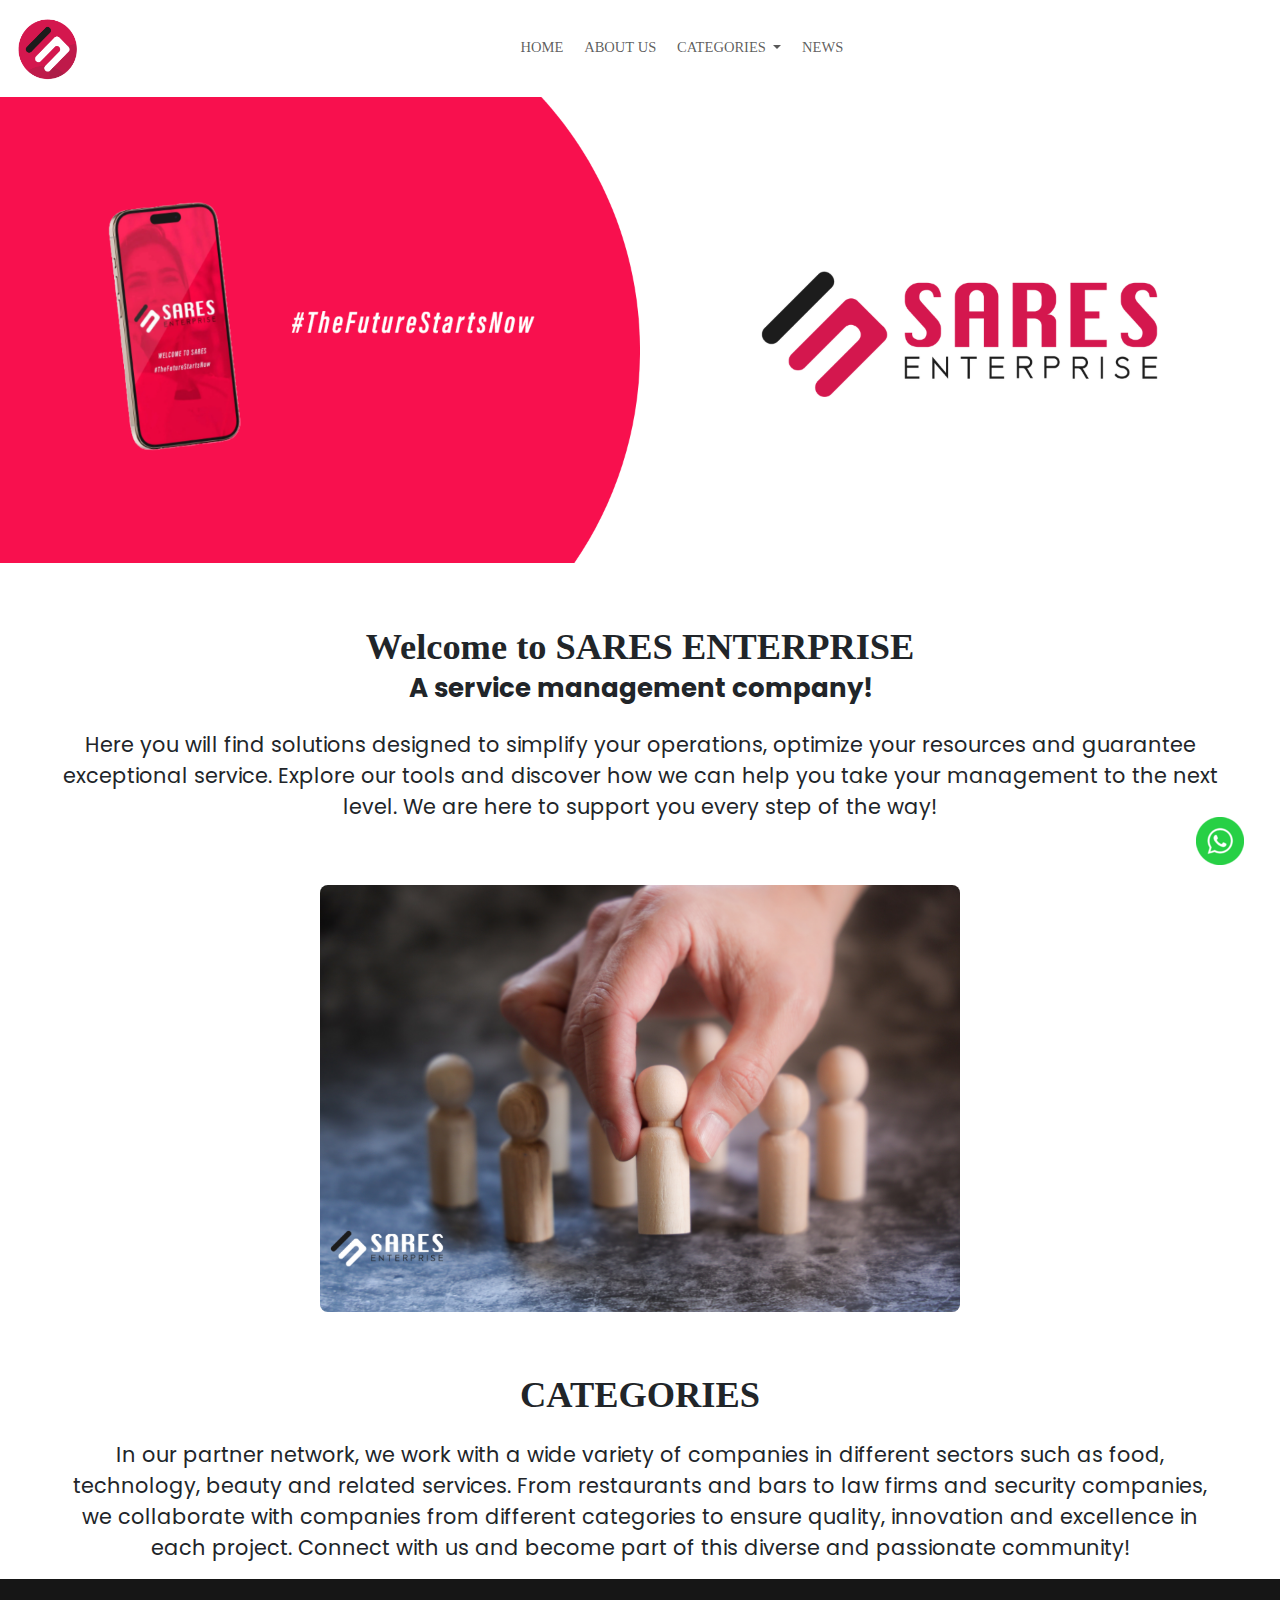
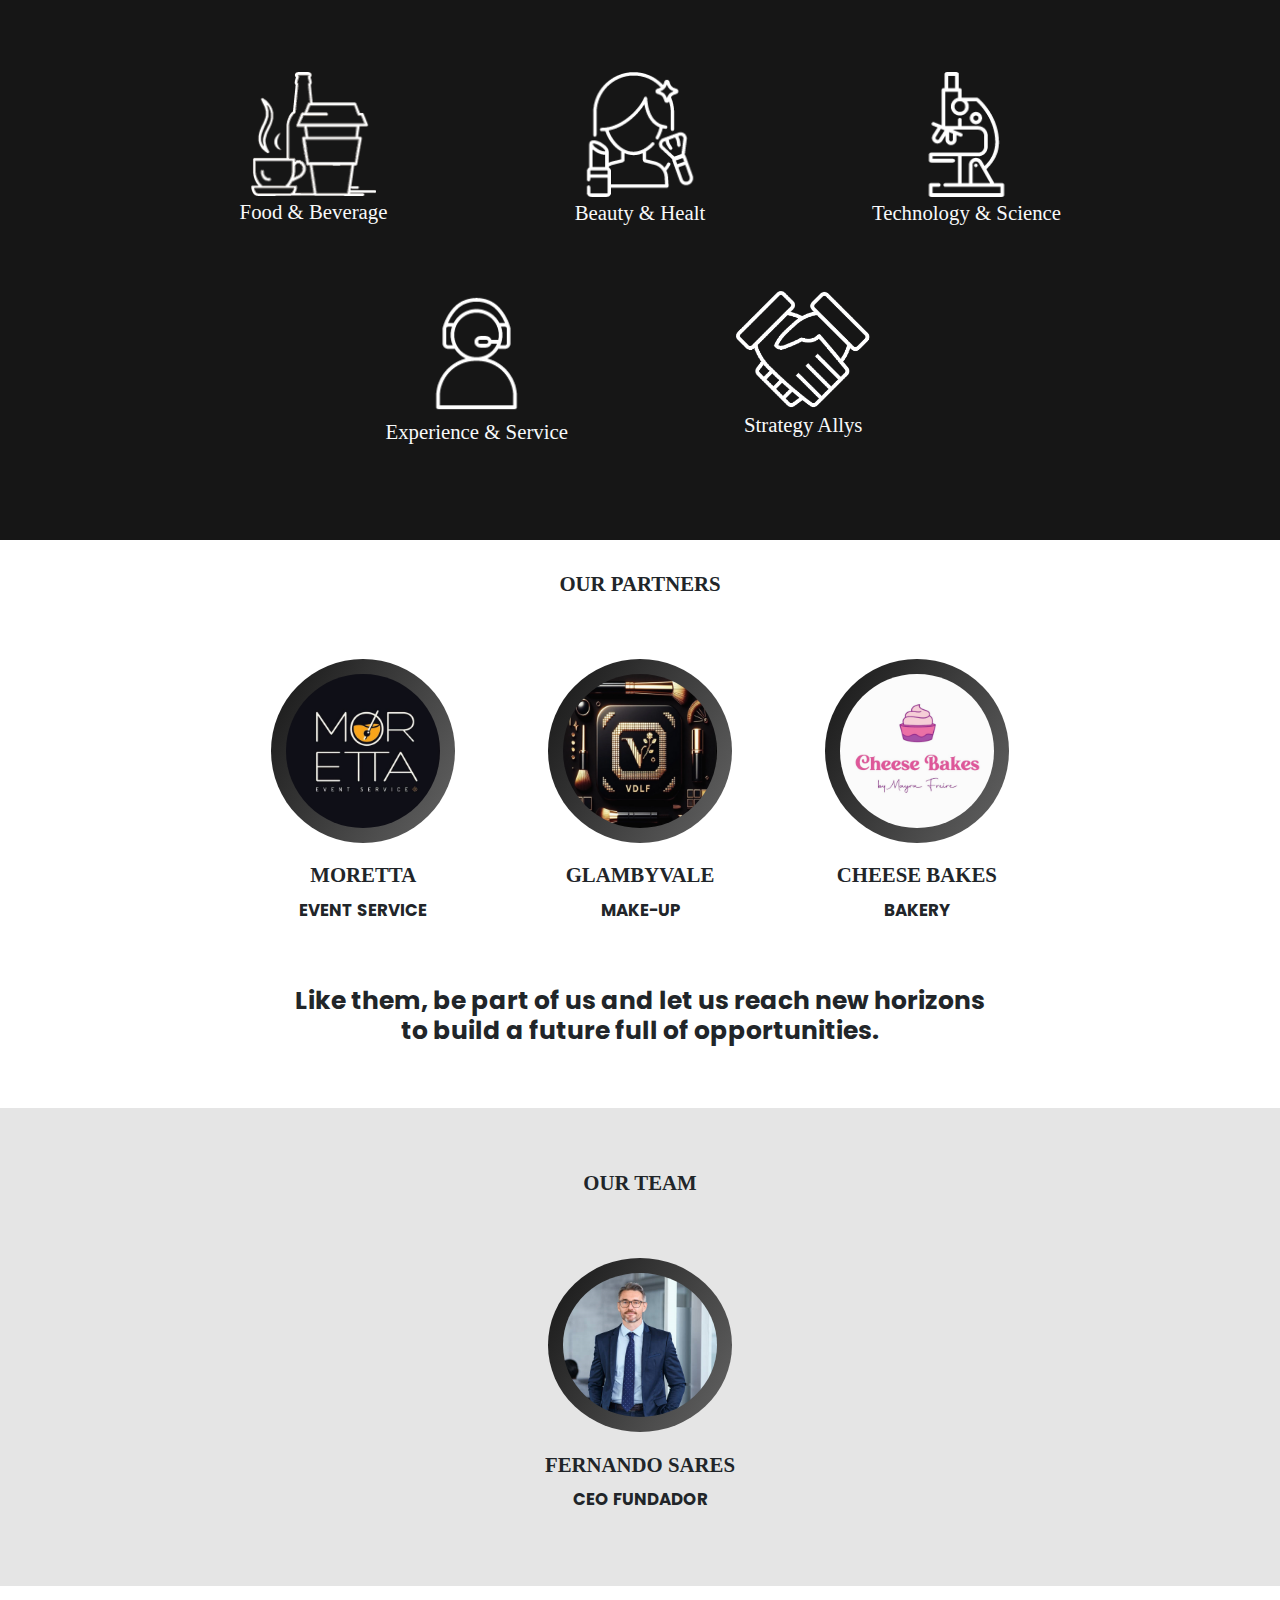
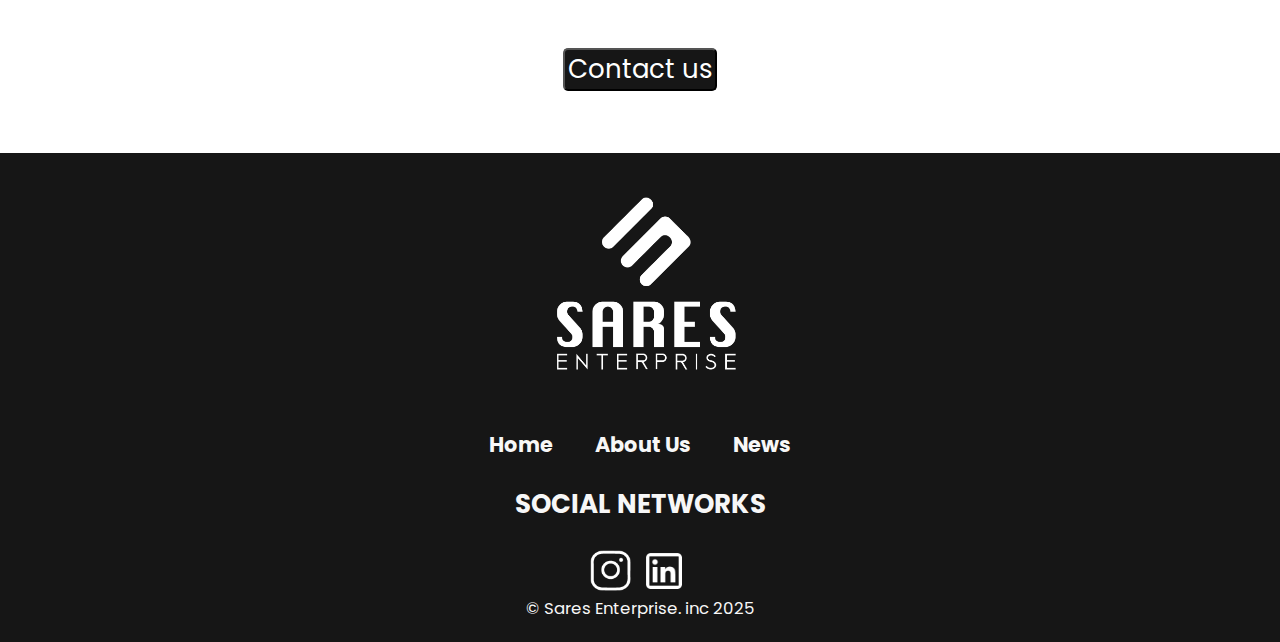
==== commit 14b4a76f: "Modificando pagina" ====
--- a/index.html
+++ b/index.html
@@ -179,7 +179,7 @@
                         <img src="./img/MAKEUP.png" class="img-equipo card-img-top rounded-circle mx-auto mt-2" alt="daniela">
                         <div class="card-body">
                             <h5 class="card-title mx-auto text-center overflow-hidden fw-bold">GLAMBYVALE</h5>
-                            <p class="card-text-equipo mx-auto fw-bold">MAKEUP</p>
+                            <p class="card-text-equipo mx-auto fw-bold">MAKE-UP</p>
                         </div>
                     </div>
                 </div>
--- a/style.css
+++ b/style.css
@@ -22,6 +22,14 @@
 .navbar-toggler{
     border-color: #161616;
     border-width: 2px;
+    width: 30px; /* Ajusta el ancho */
+    height: 30px; /* Ajusta la altura */
+    padding: 10px; /* Espaciado interno */
+}
+
+.navbar-toggler-icon {
+    width: 20px; /* Cambia el tamaño del icono */
+    height: 20px;
 }
 
 .dropdown-menu{
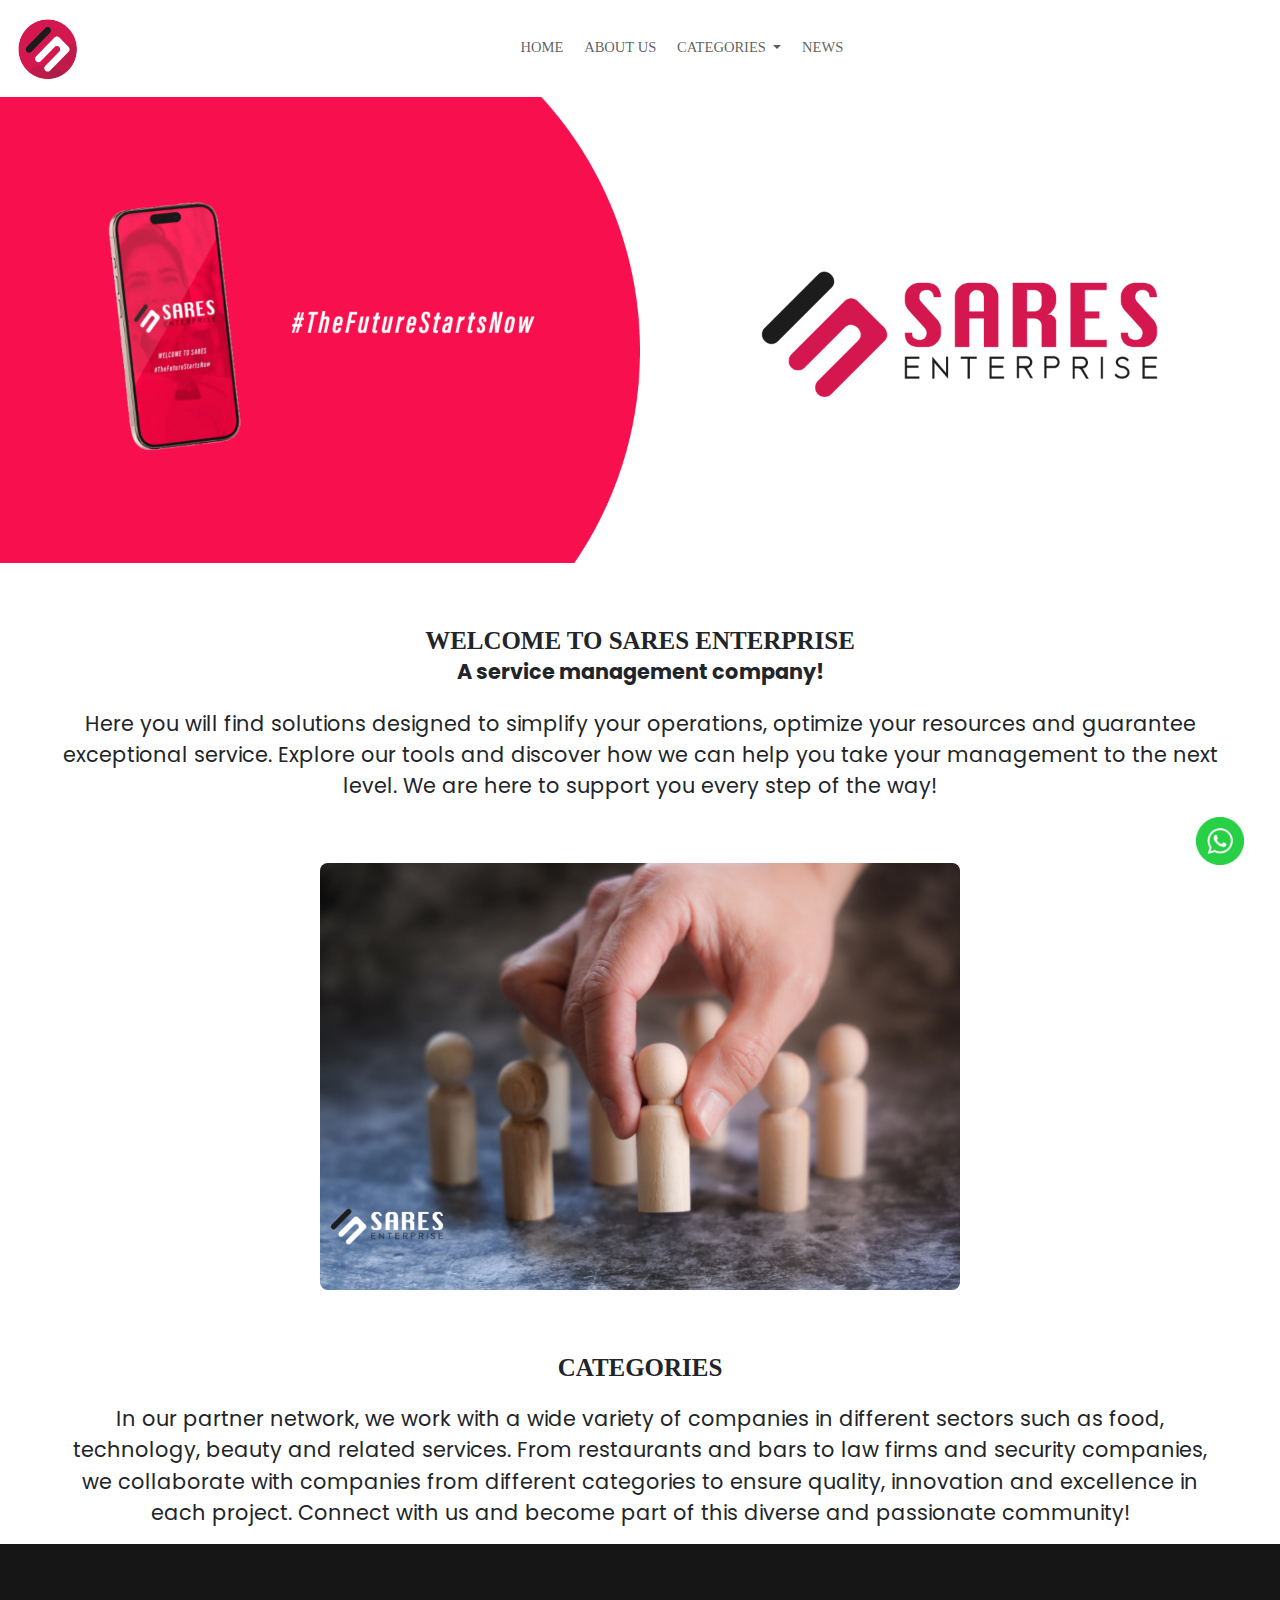
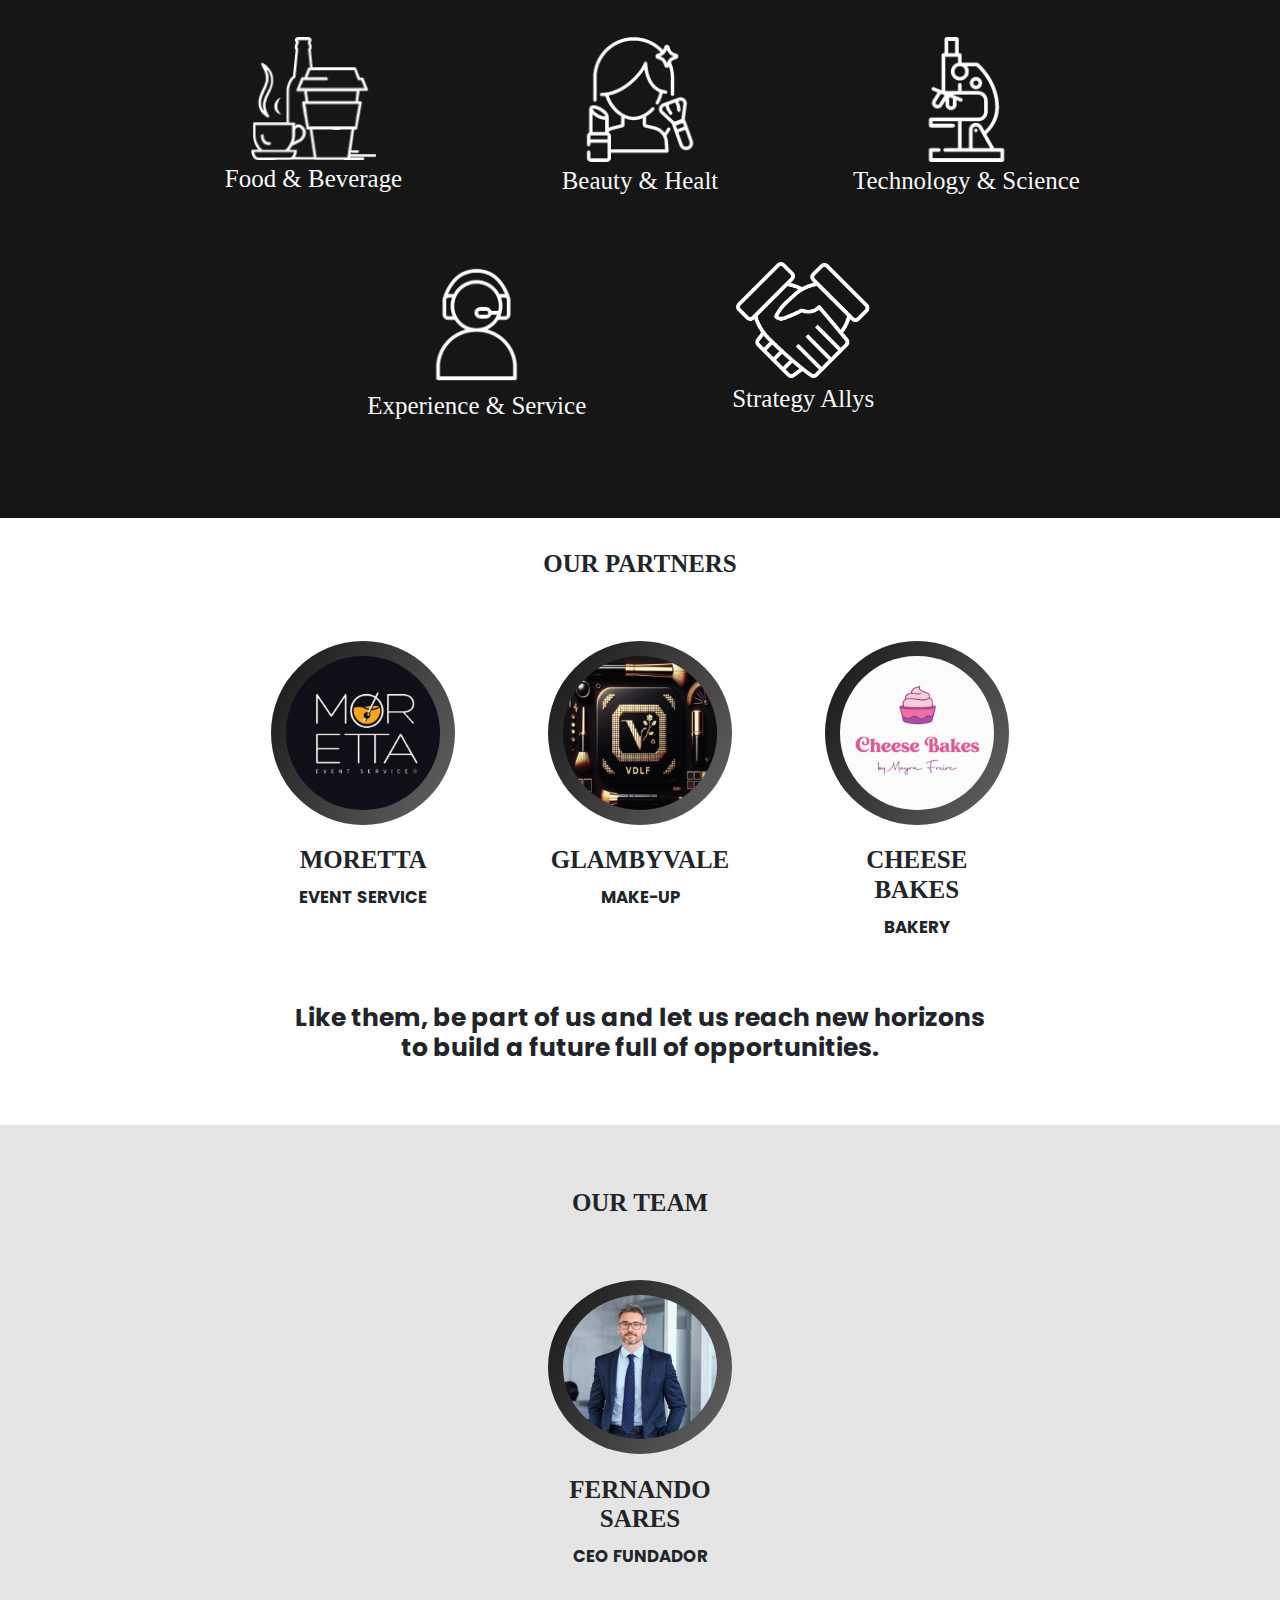
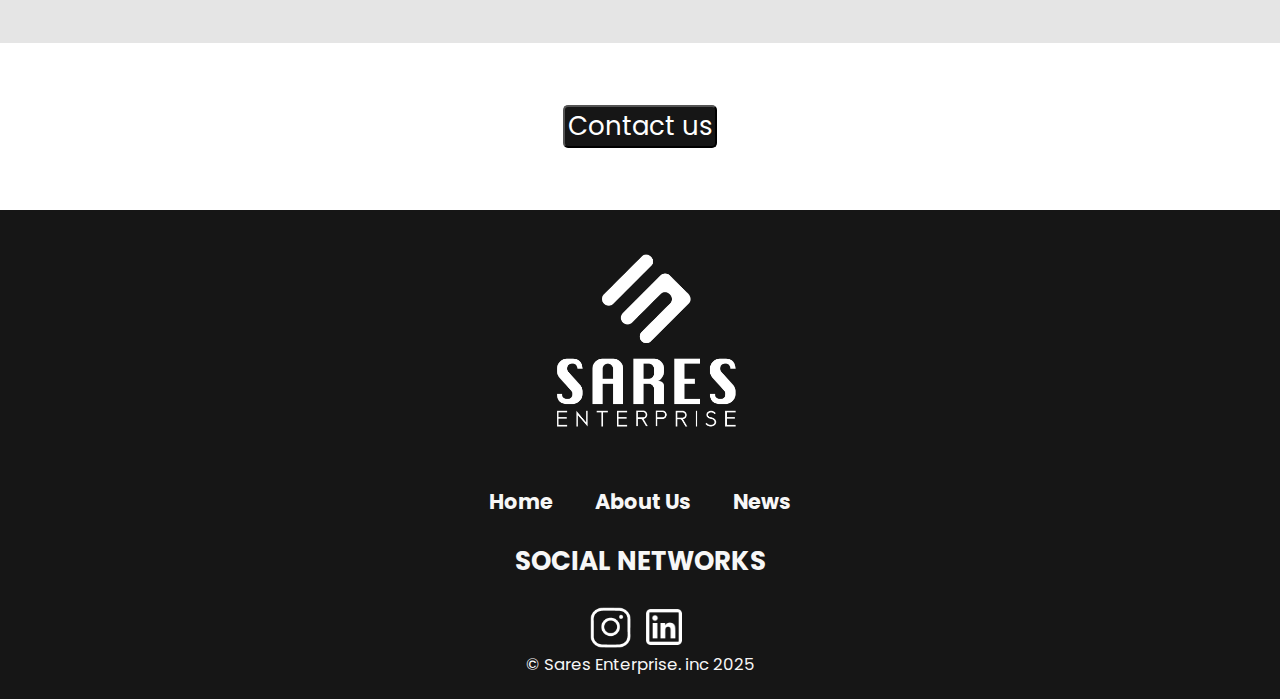
==== commit 606715d7: "Modificando pagina" ====
--- a/index.html
+++ b/index.html
@@ -75,10 +75,10 @@
 
      <!--Bienvenida-->
      <div>
-        <h2 class="card-title text-center overflow-hidden mx-auto mt-5 fw-bold fs-3" id="equipo">Welcome to SARES ENTERPRISE</h2>
+        <h2 class="card-title text-center overflow-hidden mx-auto mt-5 fw-bold" id="equipo">WELCOME TO SARES ENTERPRISE</h2>
     </div>
     <div>
-        <p class="card-text-somos mx-5 text-center fs-5 fw-bold">
+        <p class="card-text-somos mx-5 text-center fw-bold">
             A service management company!
         </p>
     </div>
@@ -94,7 +94,7 @@
 
     <!--CATEGORIAS-->
     <div>
-        <h2 class="card-title text-center mx-auto fw-bold fs-3" id="equipo">CATEGORIES</h2>
+        <h2 class="card-title text-center mx-auto fw-bold" id="equipo">CATEGORIES</h2>
         <div>
             <p class="card-text-somos  mx-5 my-3 text-center">
                 In our partner network, we work with a wide variety of companies in different sectors such as food, technology, beauty and related services. From restaurants and bars to law firms and security companies, we collaborate with companies from different categories to ensure quality, innovation and excellence in each project. Connect with us and become part of this diverse and passionate community!
--- a/style.css
+++ b/style.css
@@ -98,7 +98,7 @@
 
 .card-title{
     width: 89%;
-    font-size: 1rem;
+    font-size: 1.2rem;
 }
 
 .card-text-empresa {
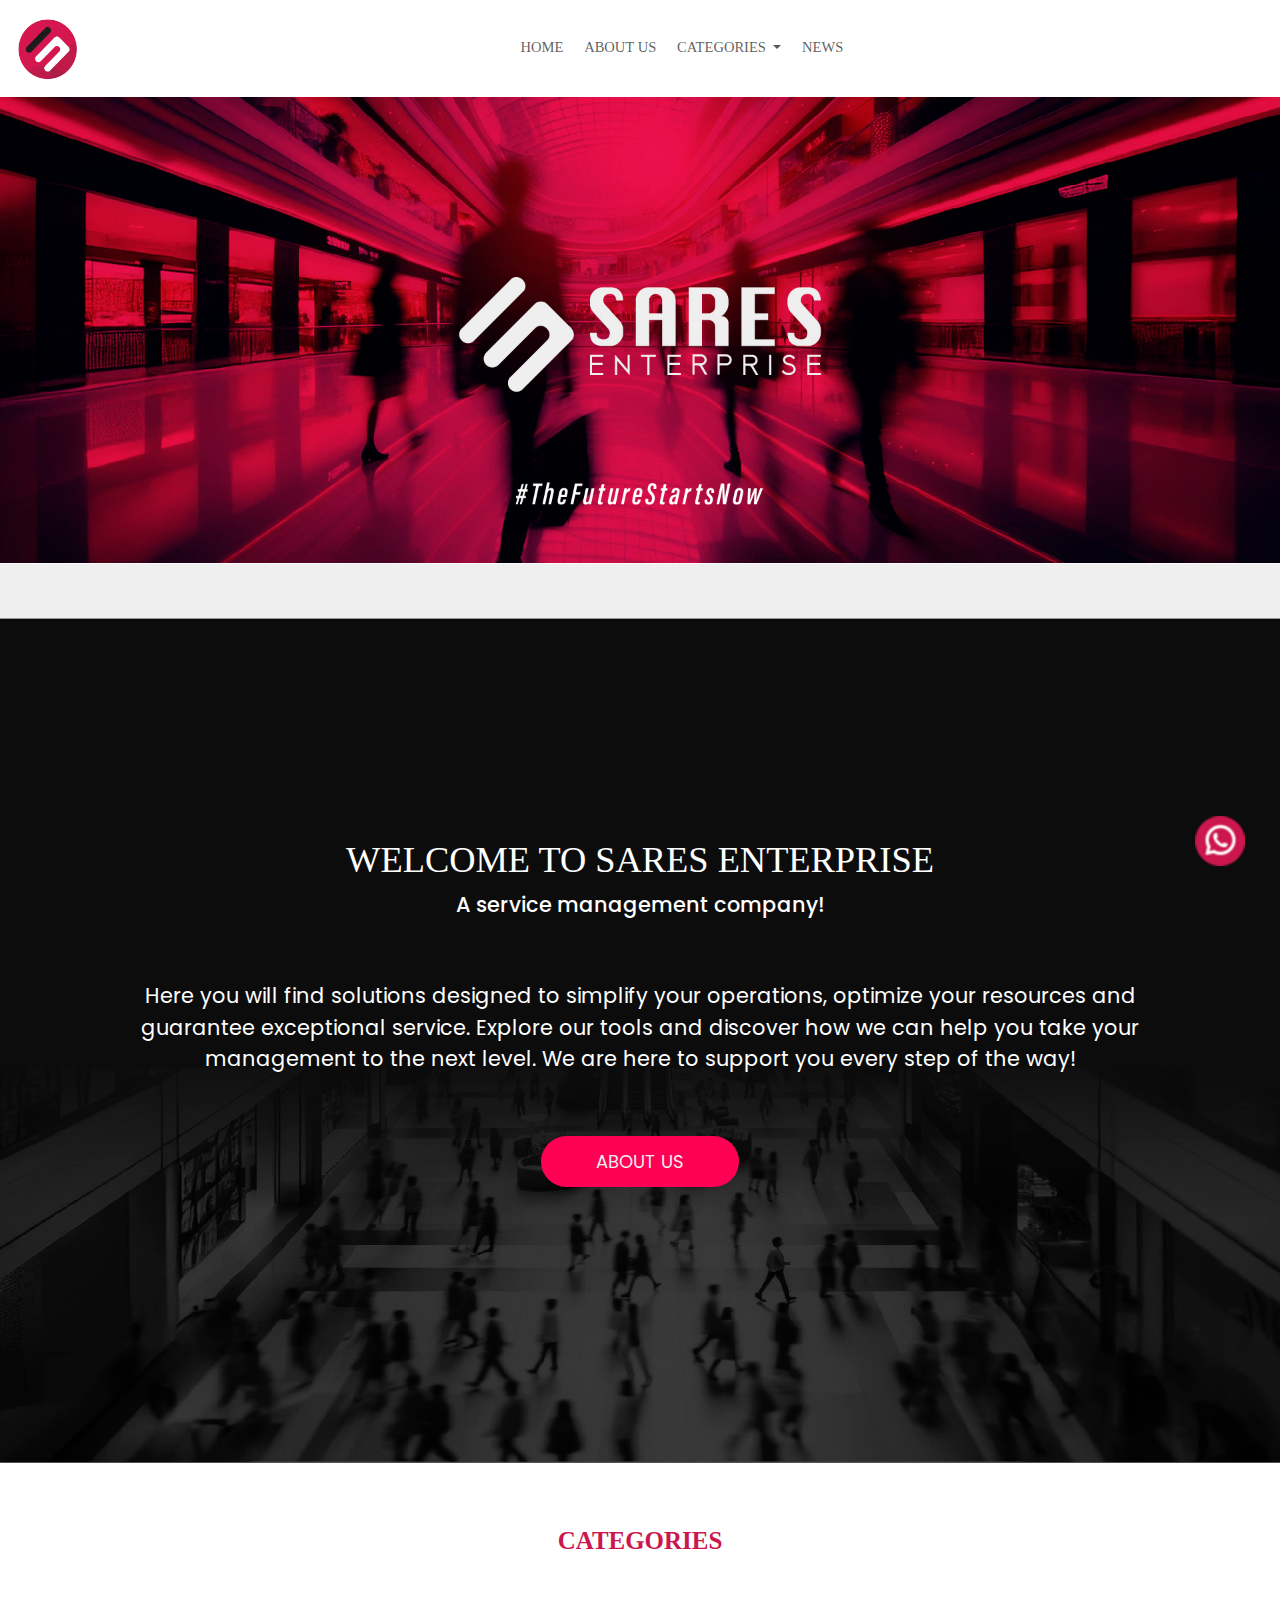
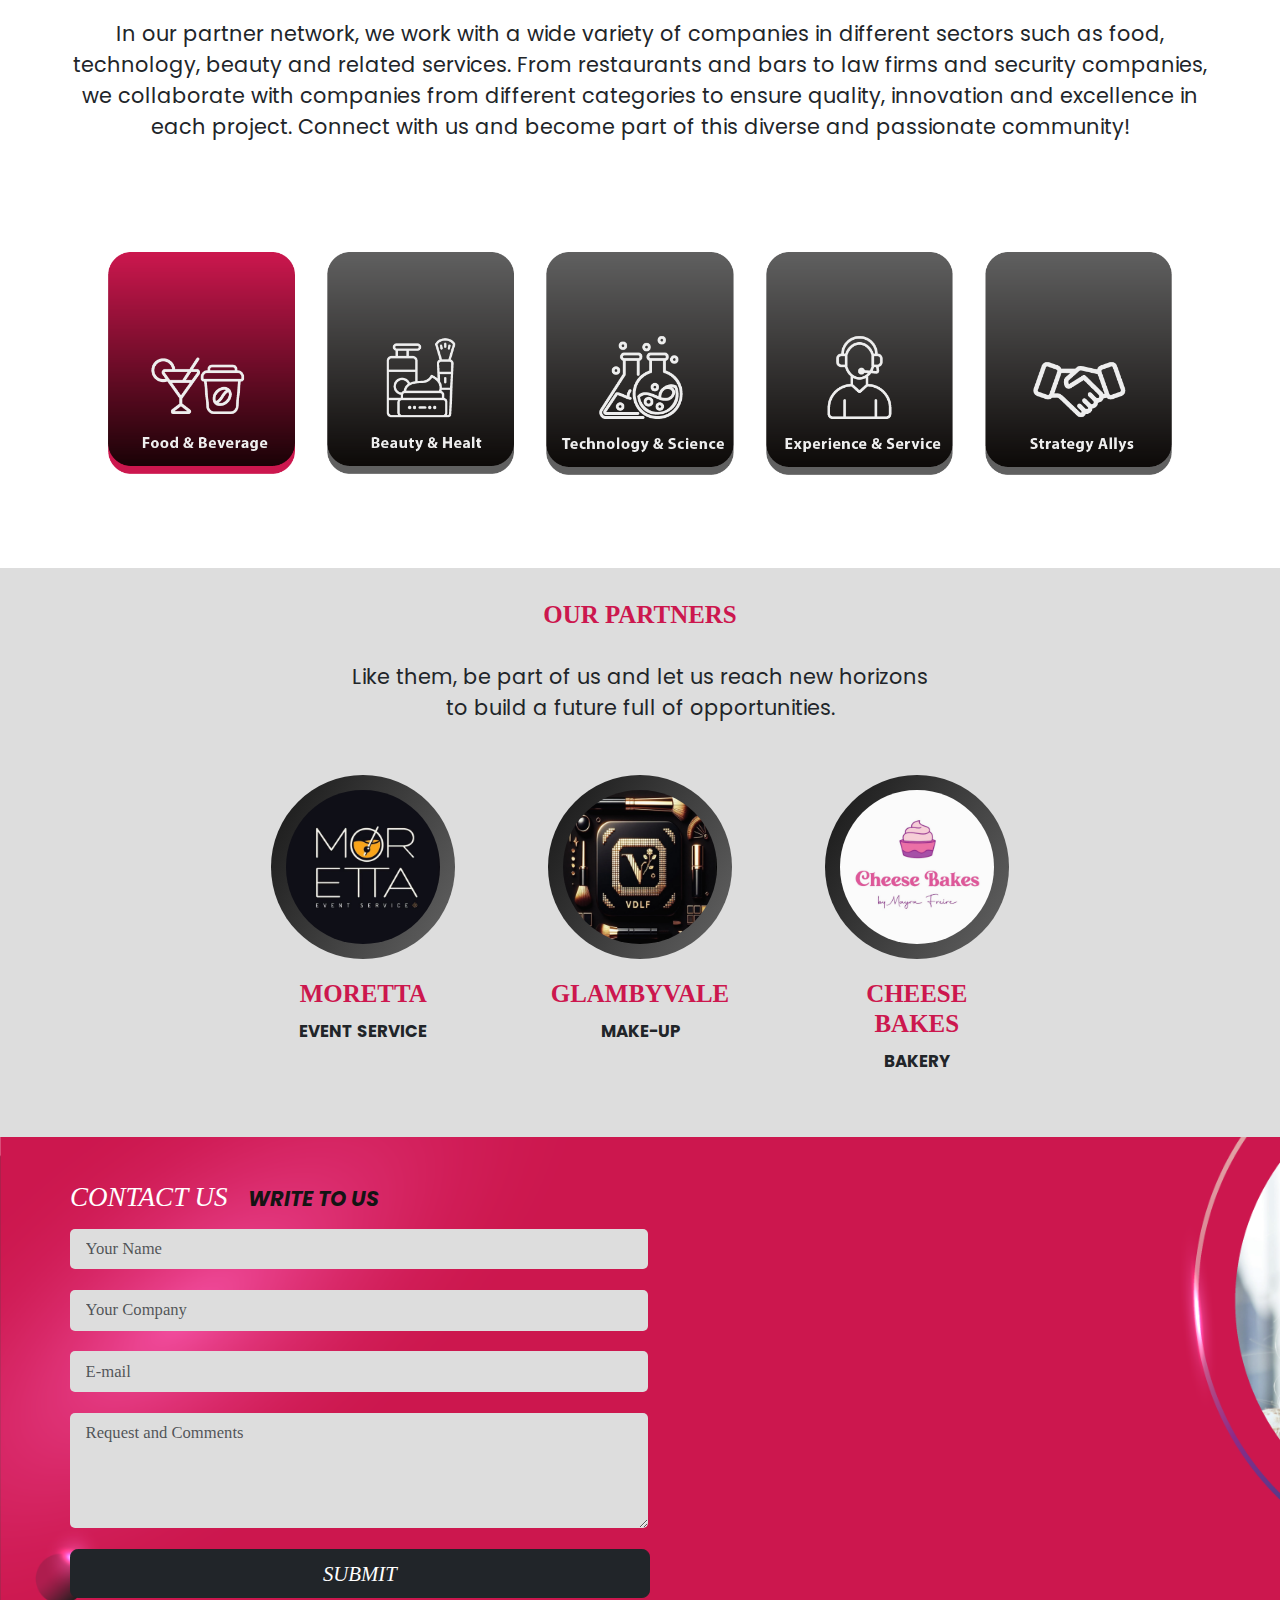
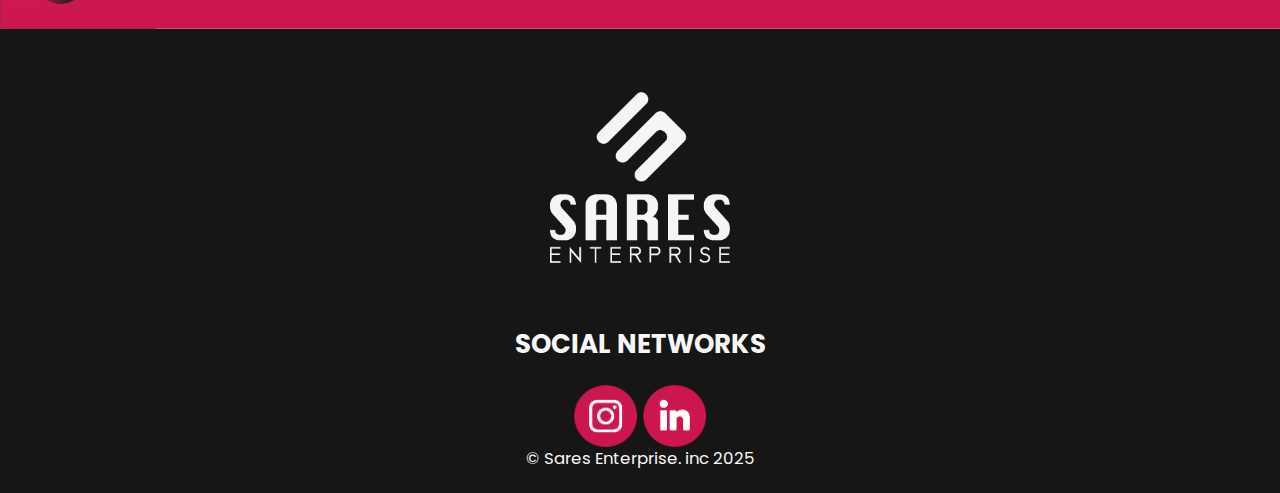
==== commit 0ea8334c: "Modificando pagina" ====
--- a/index.html
+++ b/index.html
@@ -63,105 +63,85 @@
         </nav>
     </header>
 
-
     <main>
-
-        <!--btn Whatsapp-->
-        <a href="https://api.whatsapp.com/send?phone=12012050473" class="btn-wsp" target="_blank"><img src="./img/Whatsapp_icon.png" alt="icon-wsp"></a>
-
-        <div class="banner">
-            <img class="img-fluid d-block" src="./img/banner-inicio.png" alt="Banner" />
-        </div>
-
-     <!--Bienvenida-->
-     <div>
-        <h2 class="card-title text-center overflow-hidden mx-auto mt-5 fw-bold" id="equipo">WELCOME TO SARES ENTERPRISE</h2>
-    </div>
-    <div>
-        <p class="card-text-somos mx-5 text-center fw-bold">
-            A service management company!
-        </p>
-    </div>
-    <div>
-        <p class="card-text-somos  mx-5 my-3 text-center">
-            Here you will find solutions designed to simplify your operations, optimize your resources and guarantee exceptional service. Explore our tools and discover how we can help you take your management to the next level. We are here to support you every step of the way!
-        </p>
-    </div>
-    <div class="mx-auto my-5">
-        <img src="./img/equipo-trabajo.png" class="img-fluid rounded mx-auto d-block w-50" alt="">
-    </div>
-
-
-    <!--CATEGORIAS-->
-    <div>
-        <h2 class="card-title text-center mx-auto fw-bold" id="equipo">CATEGORIES</h2>
+         <!--btn Whatsapp-->
+         <a href="https://api.whatsapp.com/send?phone=12012050473" class="btn-wsp" target="_blank"><img src="./img/RRSS-whatsapp.png" alt="icon-wsp"></a>
+
+         <div class="banner">
+             <img class="img-fluid d-block" src="./img/banner-home.jpg" alt="Banner" />
+         </div>
+
+        <section class="hero-section">
+            <div class="overlay d-flex align-items-center text-center">
+                <div class="container text-white">
+                    <h3 class="welcome-text">WELCOME TO SARES ENTERPRISE</h3>
+                    <h2 class="lead-1 mb-4">A service management company!</h2>
+                    <p class="lead-1 mx-5 my-5">
+                        Here you will find solutions designed to simplify your operations, 
+                        optimize your resources and guarantee exceptional service. Explore our 
+                        tools and discover how we can help you take your management to the next level. 
+                        We are here to support you every step of the way!
+                    </p>
+                    <button class="btn-about custom-btn">ABOUT US</button>
+                </div>
+            </div>
+        </section>
+
+        <!--Categorias-->
+
         <div>
-            <p class="card-text-somos  mx-5 my-3 text-center">
-                In our partner network, we work with a wide variety of companies in different sectors such as food, technology, beauty and related services. From restaurants and bars to law firms and security companies, we collaborate with companies from different categories to ensure quality, innovation and excellence in each project. Connect with us and become part of this diverse and passionate community!
-            </p>
-        </div>
-        <div class="categories">
-            <div class="row row-cols-1 row-cols-md-4 g-1 py-5 text-center justify-content-center ">
-                <div class="col my-4 overflow-hidden">
-                    <div class="card-service h-100 border border-0 bg-transparent">
-                        <a href="./food-beverage.html"><img src="./img/food.png" class="img-cap img-fluid mx-auto" alt="derechoindividual"></a>
-                        <div class="card-body">
-                            <p class="card-title mx-auto link-light">Food & Beverage</p>
-                        </div>
-                    </div>
-                </div>
-    
-
-                <div class="col my-4">
-                    <div class="card-service h-100 border border-0 bg-transparent">
-                        <a href="./beauty-healt.html"><img src="./img/beauty2.png" class="img-cap1 img-fluid mx-auto" alt="derechocolectivo"></a>
-                        <div class="card-body">
-                            <p class="card-title mx-auto link-light">Beauty & Healt</p>
-                        </div>
-                    </div>
-                </div>
-    
-
-                <div class="col my-4">
-                    <div class="card-service h-100 border border-0 bg-transparent">
-                        <a href="./technology-science.html"><img src="./img/technology.png" class="img-cap img-fluid mx-auto" alt="conexion-socios"></a>
-                        <div class="card-body">
-                            <p class="card-title mx-auto link-light">Technology & Science</p>
-                        </div>
-                    </div>
-                </div>
-    
-                <div class="col my-4">
-                    <div class="card-service h-100 border border-0 bg-transparent">
-                        <a href="./experience-service.html"><img src="./img/support.png" class="img-cap img-fluid mx-auto" alt="admin-sindicatos"></a>
-                        <div class="card-body">
-                            <p class="card-title mx-auto link-light">Experience & Service</p>
-                        </div>
-                    </div>
-                </div>
-
-
-                <div class="col my-4">
-                    <div class="card-service h-100 border border-0 bg-transparent">
-                        <a href="./strategy-ally.html"><img src="./img/ally.png" class="img-cap2 img-fluid mx-auto" alt="admin-sindicatos"></a>
-                        <div class="card-body">
-                            <p class="card-title mx-auto link-light">Strategy Allys</p>
-                        </div>
-                    </div>
-                </div>
-            </div>
-            </div>
-        </div>
-
-
-
-
-       
-<!--NUESTRO TEAM-->
-
-        <div class="fondo-socios">
+            <h2 class="card-title text-center mx-auto fw-bold my-5" id="equipo">CATEGORIES</h2>
+            <div>
+                <p class="lead-1 mx-5 my-3 text-center">
+                    In our partner network, we work with a wide variety of companies in different sectors such as food, technology, beauty and related services. From restaurants and bars to law firms and security companies, we collaborate with companies from different categories to ensure quality, innovation and excellence in each project. Connect with us and become part of this diverse and passionate community!
+                </p>
+            </div>
+            <div class="categories">
+                <div class="row row-cols-1 row-cols-md-6 g-1 py-5 text-center justify-content-center ">
+                    <div class="col my-4 overflow-hidden">
+                        <div class="card-service h-100 border border-0 bg-transparent">
+                            <a href="./food-beverage.html"><img src="./img/boton categories-home-food.png" class="img-cap img-fluid mx-auto" alt="derechoindividual"></a>
+                        </div>
+                    </div>
+        
+    
+                    <div class="col my-4">
+                        <div class="card-service h-100 border border-0 bg-transparent">
+                            <a href="./beauty-healt.html"><img src="./img/boton categories-home-beauty.png" class="img-cap img-fluid mx-auto" alt="derechocolectivo"></a>
+                        </div>
+                    </div>
+        
+    
+                    <div class="col my-4">
+                        <div class="card-service h-100 border border-0 bg-transparent">
+                            <a href="./technology-science.html"><img src="./img/boton categories-home-technology.png" class="img-cap img-fluid mx-auto" alt="conexion-socios"></a>
+                        </div>
+                    </div>
+        
+                    <div class="col my-4">
+                        <div class="card-service h-100 border border-0 bg-transparent">
+                            <a href="./experience-service.html"><img src="./img/boton categories-home-Experience.png" class="img-cap img-fluid mx-auto" alt="admin-sindicatos"></a>
+                        </div>
+                    </div>
+    
+    
+                    <div class="col my-4">
+                        <div class="card-service h-100 border border-0 bg-transparent">
+                            <a href="./strategy-ally.html"><img src="./img/boton categories-home-strategy Allys.png" class="img-cap img-fluid mx-auto" alt="admin-sindicatos"></a>
+                        </div>
+                    </div>
+                </div>
+                </div>
+            </div>
+
+<!--NUESTROS SOCIOS-->
+
+        <div class="fondo-socios overflow-hidden">
             <div class="my-4">
                 <h2 class="card-title overflow-hidden text-center mx-auto fw-bold" id="equipo">OUR PARTNERS</h2>
+            </div>
+            <div>
+                <p class="lead-1 text-center overflow-hidden mx-5" id="equipo">Like them, be part of us and let us reach new horizons <br>to build a future full of opportunities.</p>
             </div>
 
             <div class="nuestro-equipo1 row row-cols-1 row-cols-md-5 g-3 container-fluid justify-content-center mt-3 mb-3">
@@ -193,150 +173,74 @@
                     </div>
                 </div>
             </div>
-            <div>
-                <h2 class="card-text-socios text-center overflow-hidden mx-5 mt-3 my-5 fw-bold" id="equipo">Like them, be part of us and let us reach new horizons <br>to build a future full of opportunities.</h2>
-            </div>
         </div>
 
-
-
-
-        <!--NUESTRO EQUIPO-->
-        <div class="fondo-equipo">
-            <div>
-                <h2 class="card-title text-center overflow-hidden mx-auto mt-5 fw-bold" id="equipo">OUR TEAM</h2>
-            </div>
-
-            <div class="nuestro-equipo1 row row-cols-1 row-cols-md-5 g-3 container-fluid justify-content-center my-4">
-                <div class="col overflow-hidden">
-                    <div class="card h-70 border border-0 bg-transparent">
-                        <img src="./img/empresario2.png" class="img-equipo card-img-top rounded-circle mx-auto mt-2" alt="daniela">
-                        <div class="card-body">
-                            <h5 class="card-title mx-auto text-center overflow-hidden fw-bold">FERNANDO SARES</h5>
-                            <p class="card-text-equipo mx-auto fw-bold">CEO FUNDADOR</p>
-                        </div>
+        <!--CONTACT-->
+
+        <div class="contact-section d-flex align-items-center justify-content-center overflow-hidden">
+            <div class="container">
+                <div class="row align-items-center my-4">
+                    <!-- Formulario -->
+                    <div class="col-md-7">
+                        <h2 class="contact-title"><i>CONTACT US</i> <span class="sub-title fw-bold">WRITE TO US</span></h2>
+                        <form class="mx-auto">
+                            <div class="mb-3">
+                                <input type="text" class="form-control" placeholder="Your Name">
+                            </div>
+                            <div class="mb-3">
+                                <input type="text" class="form-control" placeholder="Your Company">
+                            </div>
+                            <div class="mb-3">
+                                <input type="email" class="form-control" placeholder="E-mail">
+                            </div>
+                            <div class="mb-3">
+                                <textarea class="form-control" rows="4" placeholder="Request and Comments"></textarea>
+                            </div>
+                            <button type="submit" class="btn btn-dark submit-btn">Submit</button>
+                        </form>
                     </div>
                 </div>
             </div>
         </div>
 
-        <!--Contactanos Btn-->
-
-        <div class="text-center py-5">
-            <button type="button" class="btn-contact my-auto fs-5" data-bs-toggle="modal" data-bs-target="#exampleModal"
-                data-bs-whatever="">Contact us</button>
-        </div>
+        <!--FOOTER-->
+
+        <footer class="text-white mx-auto">
+            <div class="mx-auto text-center">
+              <!-- Logo -->
+              <div class="text-center my-5">
+                <a href="index.html" class="d-flex align-items-center text-decoration-none text-center">
+                    <img src="./img/logo Sares botom-18.png" class="logo-foot img-fluid mx-auto" alt="">
+                </a>
+              </div>
+              <!-- Términos y Políticas -->
+              <div class="d-flex justify-content-center ">
+                <div class="mx-3">
+                  <p class="text-foot fs-5 text-decoration-none fw-bold">SOCIAL NETWORKS</p>
+                </div>
+              </div>
+              <!-- Redes Sociales -->
+              <div class="m2-2">
+                <a href="https://www.instagram.com/saresenterprise/" target="_blank"><img src="./img/RRSS-instagram.png" class="logo-redes" alt="instagram"></a>
+                <a href="#"><img src="./img/RRSS-linkedin.png" class="logo-redes" alt="linkedin"></a>
+              </div>
+              <!-- Derechos reservados -->
+              <div>
+                <p class="text-foot-register text-decoration-none mb-3">© Sares Enterprise. inc 2025</p>
+              </div>
+            </div>
+          </footer>
+
+
 
     </main>
 
 
-    <footer class="text-white mx-auto">
-        <div class="mx-auto text-center">
-          <!-- Logo -->
-          <div class="text-center">
-            <a href="index.html" class="d-flex align-items-center text-decoration-none text-center">
-                <img src="./img/Identidad SARES 10.png" class="logo-foot img-fluid mx-auto" alt="">
-            </a>
-          </div>
-          <!-- Enlaces principales -->
-          <div class="d-flex justify-content-center mx-auto mb-3">
-            <div class="mx-3">
-              <a href="./index.html" class="text-foot text-decoration-none fw-bold">Home</a>
-            </div>
-            <div class="mx-3">
-              <a href="./about-us.html" class="text-foot text-decoration-none fw-bold">About Us</a>
-            </div>
-            <div class="mx-3">
-                <a href="./news.html" class="text-foot text-decoration-none fw-bold">News</a>
-              </div>
-          </div>
-          <!-- Términos y Políticas -->
-          <div class="d-flex justify-content-center ">
-            <div class="mx-3">
-              <p class="text-foot fs-5 text-decoration-none fw-bold">SOCIAL NETWORKS</p>
-            </div>
-          </div>
-          <!-- Redes Sociales -->
-          <div class="m2-2">
-            <a href="https://www.instagram.com/saresenterprise/" target="_blank"><img src="./img/instagram_logo.png" class="logo-redes-insta" alt="instagram"></a>
-            <a href="#"><img src="./img/LinkedIn_icon.png" class="logo-redes-linkedin" alt="linkedin"></a>
-          </div>
-          <!-- Derechos reservados -->
-          <div>
-            <p class="text-foot-register text-decoration-none mb-3">© Sares Enterprise. inc 2025</p>
-          </div>
-        </div>
-      </footer>
-      
-
-        <!--FOOTER
-        <footer class="row row-cols-1 row-cols-sm-2 row-cols-md-4 py-5 mx-auto border-top">
-            <div class="col mb-3 mx-auto">
-                <a href="index.html" class="d-flex align-items-center mb-3 link-body-emphasis text-decoration-none">
-                    <img src="./img/Identidad SARES 10.png" class=" logoA img-fluid mx-auto" alt="">
-                </a>
-                <p class="nav-link2 link-light text-center">© 2025</p>
-            </div>
-            <div class="col mb-3 mx-auto text-center container-fluid justify-content-center">
-                <h5 class="section overflow-hidden fw-bold link-light">SECCION</h5>
-                <ul class="nav flex-column">
-                    <li class="nav-item mb-2"><a href="index.html" class="nav-link2 nav-link p-0 link-light">Home</a>
-                    </li>
-                    <li class="nav-item mb-2"><a href="./about-us.html" class="nav-link2 nav-link p-0 link-light">About Us</a>
-                    </li>
-                    <li class="nav-item mb-2"><a href="./news.html" class="nav-link2 nav-link p-0 link-light">News</a>
-                    </li>
-                    <li class="nav-item mb-2"><a href="./contacto.html" class="nav-link2 nav-link p-0 link-light">Contact Us</a>
-                    </li>
-                </ul>
-            </div>
-            <div class="col mb-3 mx-auto text-center">
-                <h5 class="section overflow-hidden fw-bold link-light">SOCIAL NETWORKS</h5>
-                <ul class="nav flex-column">
-                    <li class="nav-item mb-3">
-                        <a target="_blank" href="https://www.instagram.com/altamentemkt/"
-                            class="nav-link p-0 text-body-secondary"><img src="./img/insta (2).png"
-                                class="icon img-fluid" alt="instagram"></a>
-                    </li>
-                    <li class="nav-item mb-3">
-                        <a target="_blank" href="https://wa.me/56951882284"
-                            class="nav-link p-0 text-body-secondary"><img src="./img/whats (2).png"
-                                class="icon img-fluid" alt="whatsapp"></a>
-                    </li>
-                </ul>
-            </div>
-        </footer> -->
-    </body>
-
-
-    <!--Contactanos Modal-->
-    <div class="modal fade" id="exampleModal" tabindex="-1" aria-labelledby="exampleModalLabel" aria-hidden="true">
-        <div class="modal-dialog">
-            <div class="modal-content">
-                <div class="modal-header">
-                    <div class="container-fluid text-center my-3">
-                        <p class="texto-modal-title fs-5">WRITE TO US</p>
-                    </div>
-                    <button type="button" class="btn-close" data-bs-dismiss="modal" aria-label="Close"></button>
-                </div>
-                <div class="modal-body">
-                    <form action="https://formsubmit.co/" method="POST" class="form">
-                        <label class="texto-modal" for="nombre">Name</label>
-                        <input type="text" name="name" id="nombre">
-                        <label class="texto-modal" for="email">E-mail</label>
-                        <input type="email" name="email" id="email">
-                        <label class="texto-modal" for="comentario">Comments</label>
-                        <textarea name="comentario" id="comentario"></textarea>
-                        <button class="btn-send my-3" type="submit">Submit</button>
-
-                        <input type="hidden" name="_next" value="http://127.0.0.1:5500/">
-                        <input type="hidden" name="_captcha" value="false">
-                    </form>
-                </div>
-            </div>
-        </div>
+
+
+
 
 
     <script src="https://cdn.jsdelivr.net/npm/bootstrap@5.3.3/dist/js/bootstrap.bundle.min.js"
         integrity="sha384-YvpcrYf0tY3lHB60NNkmXc5s9fDVZLESaAA55NDzOxhy9GkcIdslK1eN7N6jIeHz"
-        crossorigin="anonymous"></script>
+        crossorigin="anonymous"></script>--- a/style.css
+++ b/style.css
@@ -54,6 +54,58 @@
     margin-top: 4rem;
 }
 
+.here-you{
+    background-image: url(./img/Fondo\ Welcome.jpg);
+    height: 90vh;
+    align-items: center;
+    justify-content: center;
+    position: relative;
+}
+
+.lead-1{
+    font-family: "Poppins", serif;
+    font-size: 1rem;
+}
+
+.lead-2{
+    font-family: "Poppins", serif;
+    font-size: .8rem;
+}
+
+.mission-title{
+    font-family: "Poppins", serif;
+    font-size: 1rem;
+    text-align: end;
+}
+
+.mission{
+    font-family: "Poppins", serif;
+    font-size: 1rem;
+    text-align: end;
+    margin: 0px 5px 0px 5px;
+}
+
+.vision-title{
+    font-family: "Poppins", serif;
+    font-size: 1rem;
+    text-align: start;
+}
+
+.vision{
+    font-family: "Poppins", serif;
+    font-size: 1rem;
+    text-align: start;
+    margin: 0px 5px 0px 5px;
+}
+
+.card{
+    border-radius: 50px 50px 0px 0px;
+}
+
+.btn-about{
+    color: #eeeeee;
+}
+
 .marca {
     background-color: white;
 }
@@ -77,15 +129,7 @@
 }
 
 .img-cap{
-    width: 6rem;
-}
-
-.img-cap1{
-    width: 6rem;
-}
-
-.img-cap2{
-    width: 6.5rem;
+    width: 9rem;
 }
 
 .precio{
@@ -99,6 +143,7 @@
 .card-title{
     width: 89%;
     font-size: 1.2rem;
+    color: #cc174e;
 }
 
 .card-text-empresa {
@@ -108,8 +153,10 @@
 
 .card-text-somos {
     font-family: "Poppins", serif;
-    font-size: 1rem;
+    font-size: .8rem;
     text-align: justify;
+    margin: 0vh 60vh 0vh 60vh;
+    color: white;
 }
 
 .card-text-equipo {
@@ -120,8 +167,13 @@
 
 .card-text-socios {
     font-family: "Poppins", serif;
-    font-size: 1.2rem;
-    text-align: center;
+    font-size: 1rem;
+    text-align: justify;
+}
+
+.fondo-socios{
+background-color: #DDDDDD;
+    overflow: hidden;
 }
 
 .card-title-servicio {
@@ -154,9 +206,6 @@
     transition: 0.1s;
 }
 
-.categories{
-    background-color: #161616;
-}
 
 
 .card-plan{
@@ -188,13 +237,12 @@
 }
 
 .fondo-equipo{
-    background-color: #e5e5e5;
+    background-color: #161616;
     overflow: hidden;
 }
 
-.fondo-socios{
-
-    overflow: hidden;
+.card{
+    background-color: #cc174e;
 }
 
 .logoA {
@@ -241,8 +289,7 @@
 }
 
 .logo-foot{
-    width: 30vh;
-    height: 30vh;
+    width: 20vh;
 }
 
 .text-foot{
@@ -257,12 +304,8 @@
     font-size: 0.8rem;
 }
 
-.logo-redes-insta{
-    width: 2rem;
-}
-
-.logo-redes-linkedin{
-    width: 2.5rem;
+.logo-redes{
+    width: 3rem;
 }
 
 .footer-section{
@@ -281,7 +324,11 @@
 }
 
 .cell-app {
-    width: 50%;
+    width: 105vh;
+}
+
+.mission-vision {
+    width: 90vh;
 }
 
 .categorias{
@@ -352,6 +399,7 @@
 .card-text .full-text {
     display: none;
 }
+
 
 
 
@@ -449,6 +497,33 @@
         color: white;
     }
 
+    .gestor{
+        flex-direction: column;
+    }
+
+    .ceo{
+        margin: 0px 50px 0px 50px;
+        text-align: justify;
+    }
+
+    .mission-title{
+        text-align: center;
+    }
+
+    .mission{
+        margin: 0px 50px 0px 50px;
+        text-align: justify;
+    }
+
+    .vision-title{
+        text-align: center;
+    }
+
+    .vision{
+        margin: 0px 50px 0px 50px;
+        text-align: justify;
+    }
+
     
 }
 
@@ -468,6 +543,11 @@
         width: 50%;
         margin: auto;
     }
+    
+    .card{
+        width: 80%;
+        margin: auto;
+    }
 
     main {
         background-image: url(./img/4.png);
@@ -501,4 +581,110 @@
         width: 80%;
         margin: auto;
     }
-}+}
+
+.hero-section {
+    position: relative;
+    background: url('./img/Fondo\ Welcome.jpg') center/cover no-repeat;
+    height: 100vh;
+    display: flex;
+    align-items: center;
+    justify-content: center;
+}
+
+
+/* Responsividad */
+@media (max-width: 991px) {
+    .hero-section {
+        height: 100vh;
+    }
+    
+    .container {
+        padding: 20px;
+    }
+
+    .lead {
+        font-size: 14px;
+    }
+
+    .custom-btn {
+        font-size: 16px;
+        padding: 8px 16px;
+    }
+}
+
+/* Estilos del botón */
+.custom-btn {
+    background-color: #ff0055;
+    border: none;
+    padding: 12px 24px;
+    font-size: 18px;
+    border-radius: 30px;
+    transition: 0.3s ease;
+}
+
+.custom-btn:hover {
+    background-color: #cc0044;
+}
+
+
+.contact-section {
+    background-image: url(./img/Fondo\ Contacto-22.png);
+    background-size: cover;
+    align-items: center;
+    justify-content: center;
+    position: relative;
+    color: white;
+    text-align: left;
+}
+
+.contact-title {
+    font-size: 2rem;
+    font-style: italic;
+}
+
+.contact-title .sub-title {
+    font-family: "Poppins", serif;
+    font-size: 1rem;
+    color: #141414;
+    margin-left: 10px;
+}
+
+.form-control {
+    background-color: #ddd;
+    width: 80%;
+    border: none;
+    border-radius: 5px;
+}
+
+.submit-btn {
+    width: 80%;
+    font-style: italic;
+    text-transform: uppercase;
+}
+
+.image-wrapper {
+    position: relative;
+    display: inline-block;
+    background: linear-gradient(to right, #FF003C, #FF0D56);
+    padding: 10px;
+    border-radius: 50%;
+    box-shadow: 0px 0px 15px rgba(255, 0, 60, 0.5);
+}
+
+.image-wrapper img {
+    width: 80%;
+    border-radius: 50%;
+}
+
+@media (max-width: 991px) {
+    .contact-section {
+        text-align: center;
+    }
+    .image-wrapper {
+        margin-top: 20px;
+    }
+    .submit-btn {
+        width: auto;
+    }
+}
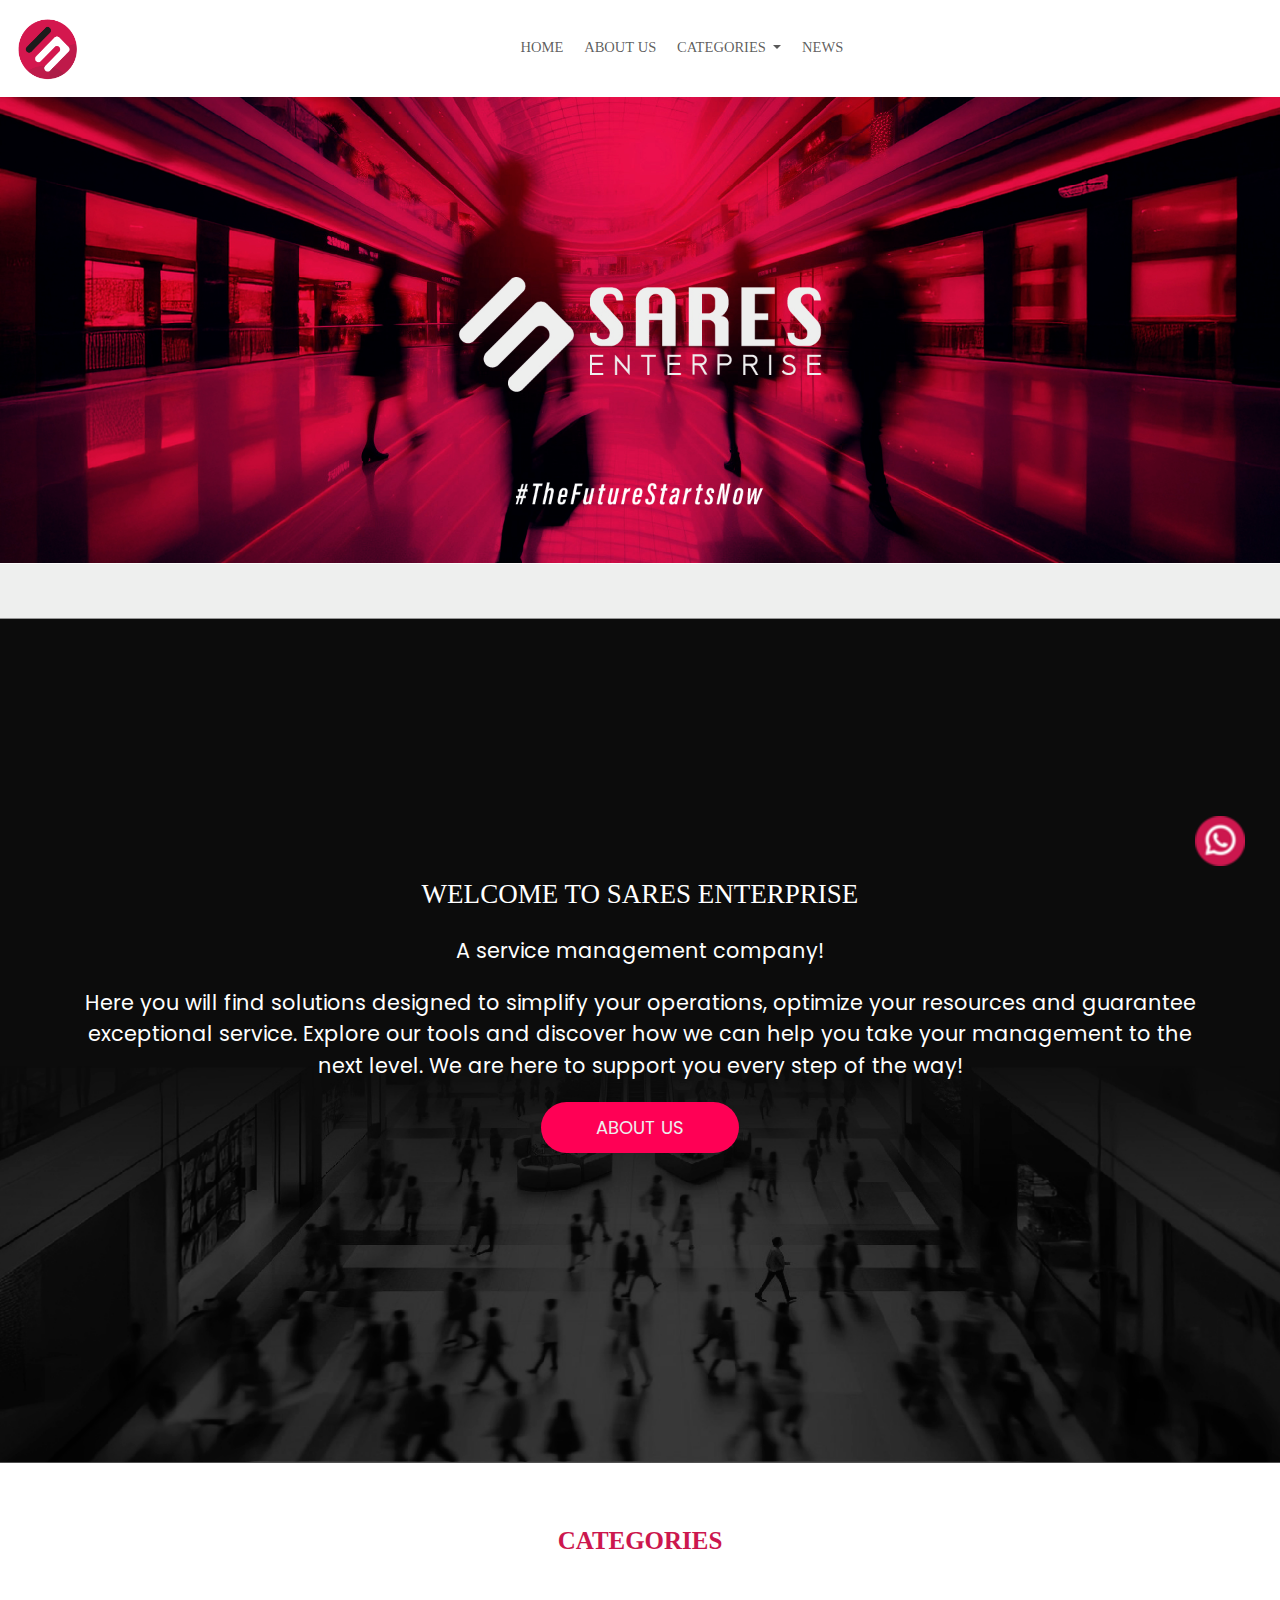
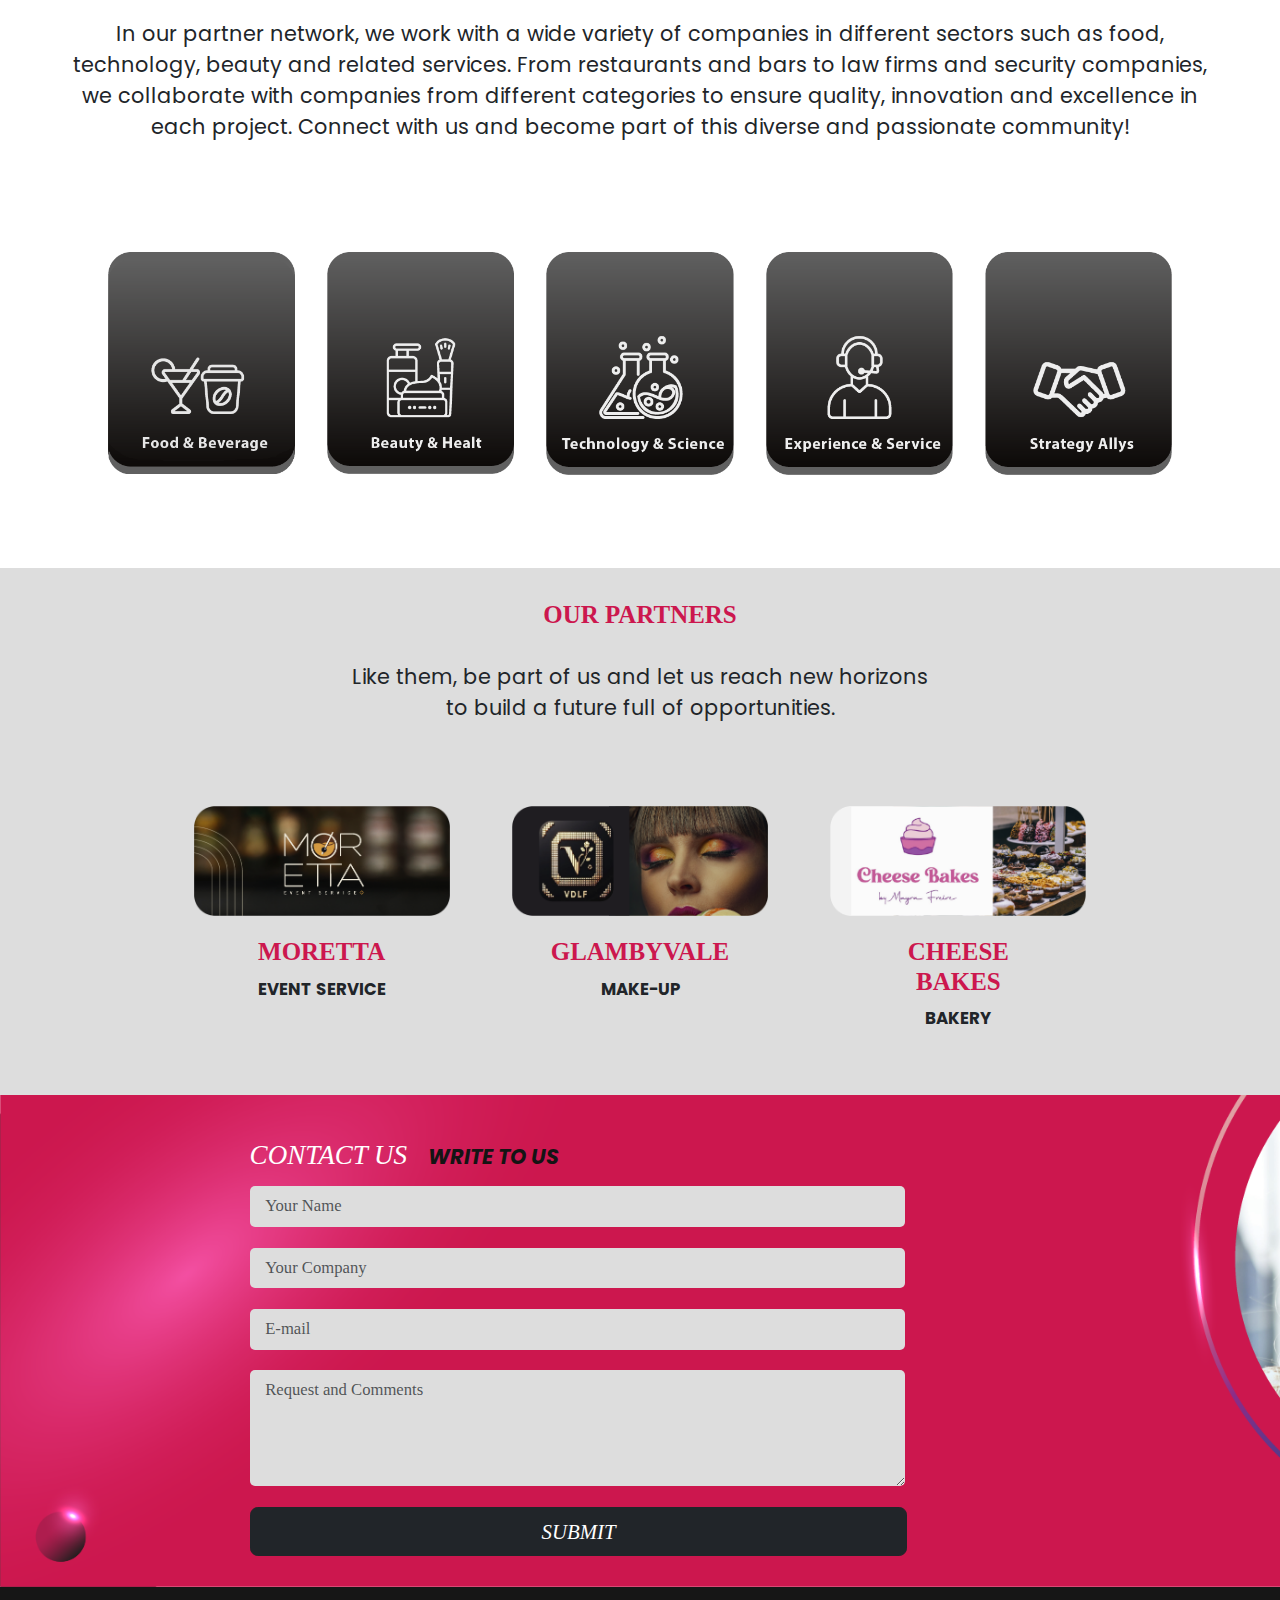
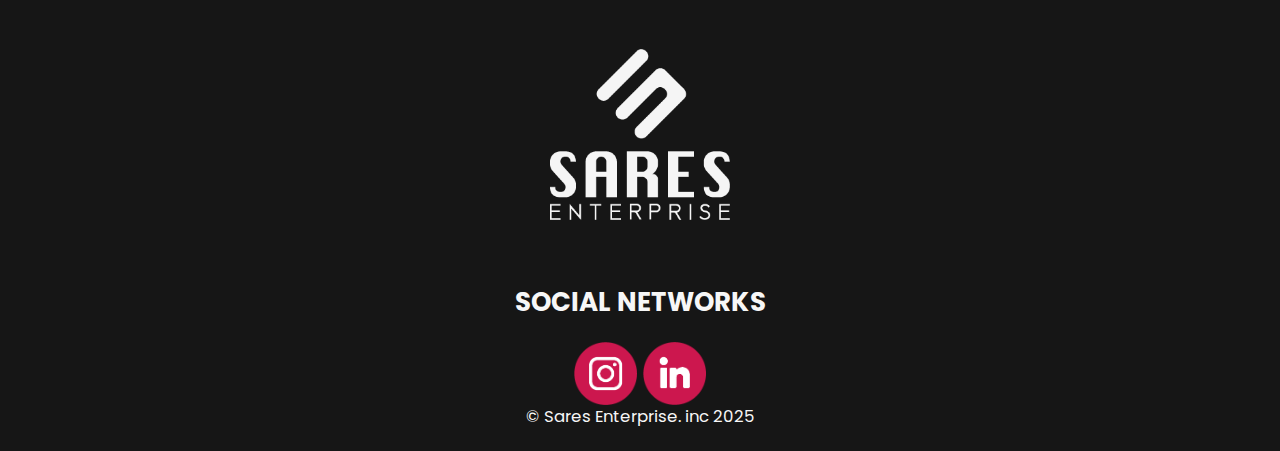
==== commit 72b6d635: "Modificando pagina" ====
--- a/index.html
+++ b/index.html
@@ -71,12 +71,13 @@
              <img class="img-fluid d-block" src="./img/banner-home.jpg" alt="Banner" />
          </div>
 
+
         <section class="hero-section">
             <div class="overlay d-flex align-items-center text-center">
                 <div class="container text-white">
-                    <h3 class="welcome-text">WELCOME TO SARES ENTERPRISE</h3>
-                    <h2 class="lead-1 mb-4">A service management company!</h2>
-                    <p class="lead-1 mx-5 my-5">
+                    <p class="welcome-text">WELCOME TO SARES ENTERPRISE</p>
+                    <p class="lead-1">A service management company!</p>
+                    <p class="lead-1">
                         Here you will find solutions designed to simplify your operations, 
                         optimize your resources and guarantee exceptional service. Explore our 
                         tools and discover how we can help you take your management to the next level. 
@@ -87,6 +88,7 @@
             </div>
         </section>
 
+
         <!--Categorias-->
 
         <div>
@@ -100,7 +102,7 @@
                 <div class="row row-cols-1 row-cols-md-6 g-1 py-5 text-center justify-content-center ">
                     <div class="col my-4 overflow-hidden">
                         <div class="card-service h-100 border border-0 bg-transparent">
-                            <a href="./food-beverage.html"><img src="./img/boton categories-home-food.png" class="img-cap img-fluid mx-auto" alt="derechoindividual"></a>
+                            <a href="./food-beverage.html"><img src="./img/boton categories-home-food-11.png" class="img-cap img-fluid mx-auto" alt="derechoindividual"></a>
                         </div>
                     </div>
         
@@ -144,10 +146,10 @@
                 <p class="lead-1 text-center overflow-hidden mx-5" id="equipo">Like them, be part of us and let us reach new horizons <br>to build a future full of opportunities.</p>
             </div>
 
-            <div class="nuestro-equipo1 row row-cols-1 row-cols-md-5 g-3 container-fluid justify-content-center mt-3 mb-3">
+            <div class="nuestro-equipo1 row row-cols-1 row-cols-md-5 g-5 container-fluid justify-content-center mt-3 mb-3">
                 <div class="col overflow-hidden">
                     <div class="card h-70 border border-0 bg-transparent">
-                        <img src="./img/MORATA.png" class="img-equipo card-img-top rounded-circle mx-auto mt-2" alt="daniela">
+                        <img src="./img/Empresas de Alianzas - MORETTA.png" class="card-img-top rounded-3 mx-auto" alt="daniela">
                         <div class="card-body">
                             <h5 class="card-title mx-auto text-center overflow-hidden fw-bold">MORETTA</h5>
                             <p class="card-text-equipo mx-auto fw-bold">EVENT SERVICE</p>
@@ -156,7 +158,7 @@
                 </div>
                 <div class="col overflow-hidden">
                     <div class="card h-70 border border-0 bg-transparent">
-                        <img src="./img/MAKEUP.png" class="img-equipo card-img-top rounded-circle mx-auto mt-2" alt="daniela">
+                        <img src="./img/Empresas de Alianzas - VDLF.png" class="card-img-top rounded-3 mx-auto" alt="daniela">
                         <div class="card-body">
                             <h5 class="card-title mx-auto text-center overflow-hidden fw-bold">GLAMBYVALE</h5>
                             <p class="card-text-equipo mx-auto fw-bold">MAKE-UP</p>
@@ -165,7 +167,7 @@
                 </div>
                 <div class="col overflow-hidden">
                     <div class="card h-70 border border-0 bg-transparent">
-                        <img src="./img/CHEESE.png" class="img-equipo card-img-top rounded-circle mx-auto mt-2" alt="daniela">
+                        <img src="./img/Empresas de Alianzas - Cheese Bakes.png" class="card-img-top rounded-3 mx-auto" alt="daniela">
                         <div class="card-body">
                             <h5 class="card-title mx-auto text-center overflow-hidden fw-bold">CHEESE BAKES</h5>
                             <p class="card-text-equipo mx-auto fw-bold">BAKERY</p>
@@ -181,7 +183,7 @@
             <div class="container">
                 <div class="row align-items-center my-4">
                     <!-- Formulario -->
-                    <div class="col-md-7">
+                    <div class="col-md-8 mx-auto">
                         <h2 class="contact-title"><i>CONTACT US</i> <span class="sub-title fw-bold">WRITE TO US</span></h2>
                         <form class="mx-auto">
                             <div class="mb-3">
--- a/style.css
+++ b/style.css
@@ -98,8 +98,22 @@
     margin: 0px 5px 0px 5px;
 }
 
-.card{
+.card-valores{
     border-radius: 50px 50px 0px 0px;
+    background-color: #cc174e;
+}
+
+.img-socios{
+    width: 70vh;
+}
+
+.socios{
+    background-color: #DDDDDD;
+}
+
+.card-socio{
+    width: 145vh;
+    background-color: #DDDDDD;
 }
 
 .btn-about{
@@ -144,6 +158,7 @@
     width: 89%;
     font-size: 1.2rem;
     color: #cc174e;
+
 }
 
 .card-text-empresa {
@@ -173,7 +188,7 @@
 
 .fondo-socios{
 background-color: #DDDDDD;
-    overflow: hidden;
+overflow: hidden;
 }
 
 .card-title-servicio {
@@ -240,11 +255,6 @@
     background-color: #161616;
     overflow: hidden;
 }
-
-.card{
-    background-color: #cc174e;
-}
-
 .logoA {
     max-width: 60%;
     text-align: center;
@@ -513,6 +523,7 @@
     .mission{
         margin: 0px 50px 0px 50px;
         text-align: justify;
+        font-size: .8rem;
     }
 
     .vision-title{
@@ -522,6 +533,7 @@
     .vision{
         margin: 0px 50px 0px 50px;
         text-align: justify;
+        font-size: .8rem;
     }
 
     
@@ -553,6 +565,10 @@
         background-image: url(./img/4.png);
         background-size: cover;
         background-attachment: fixed;
+    }
+
+    .lead-1{
+        font-size: .8rem;
     }
 }
 
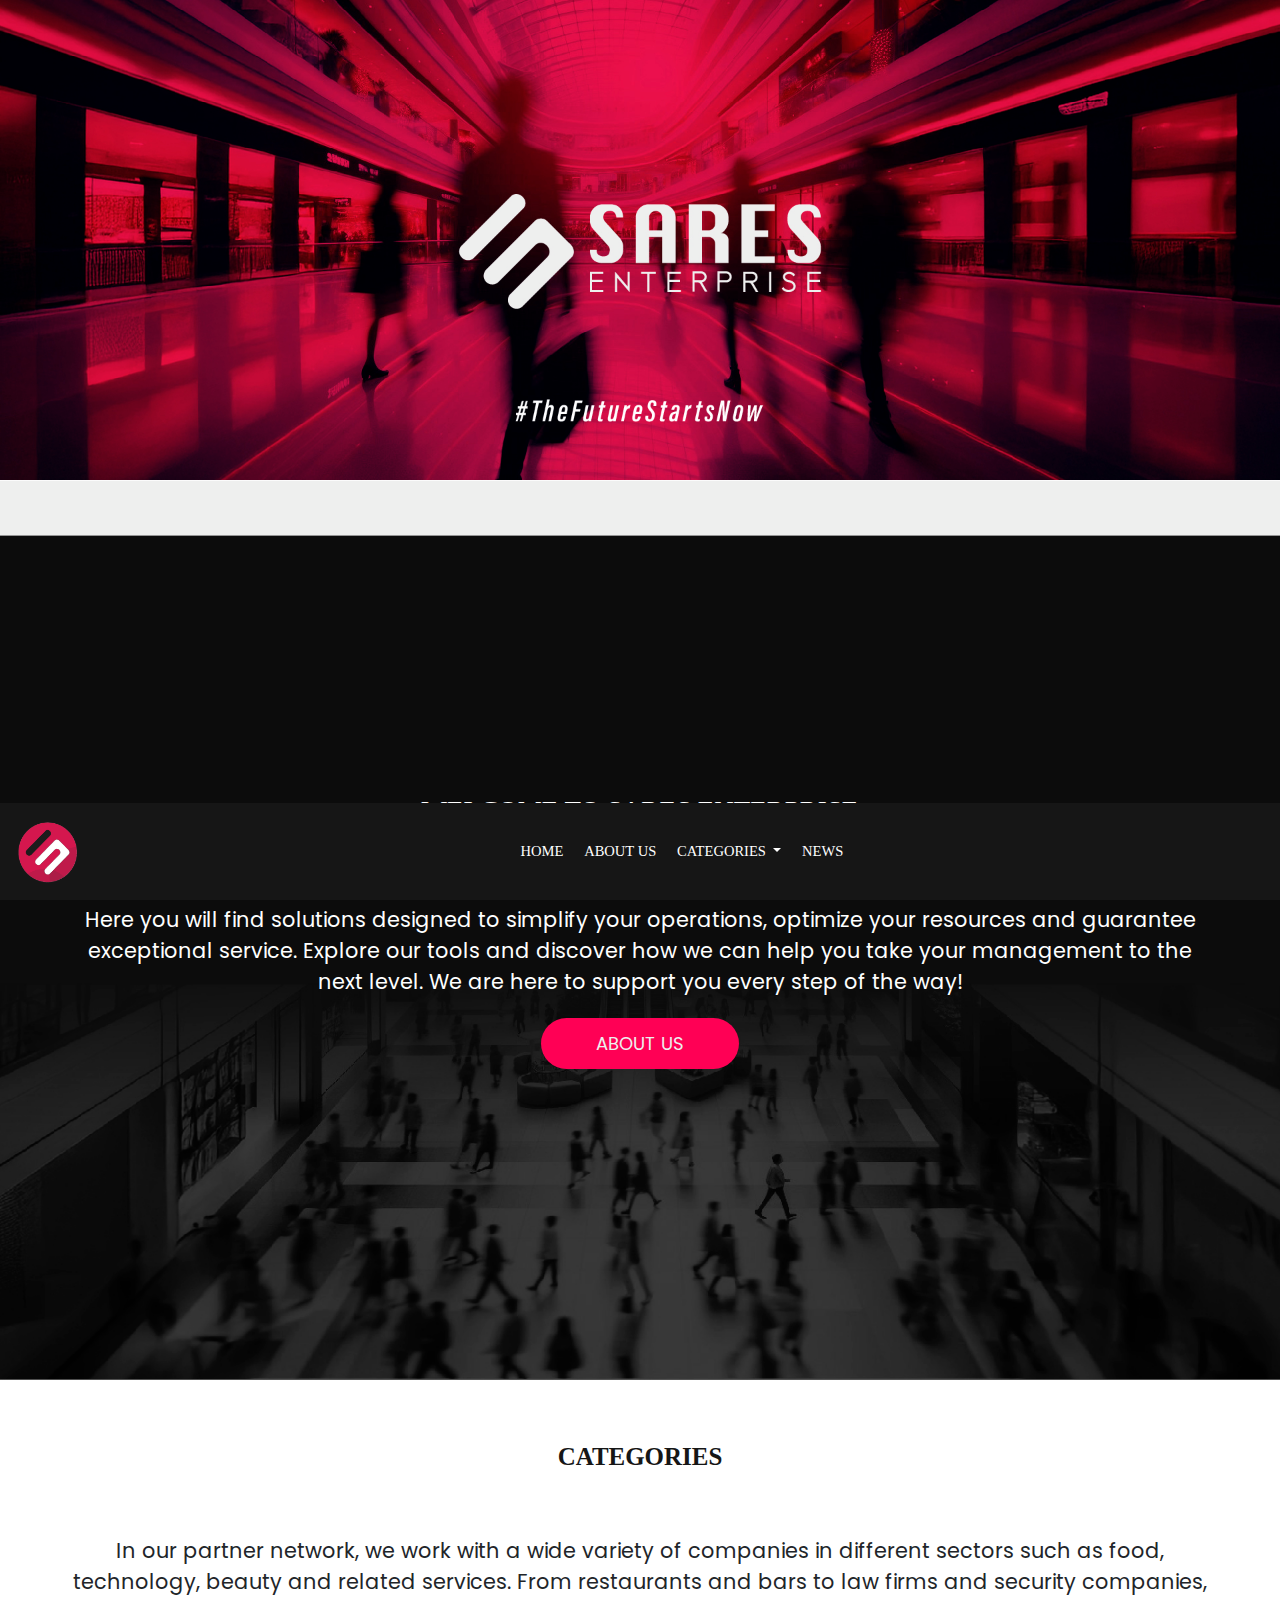
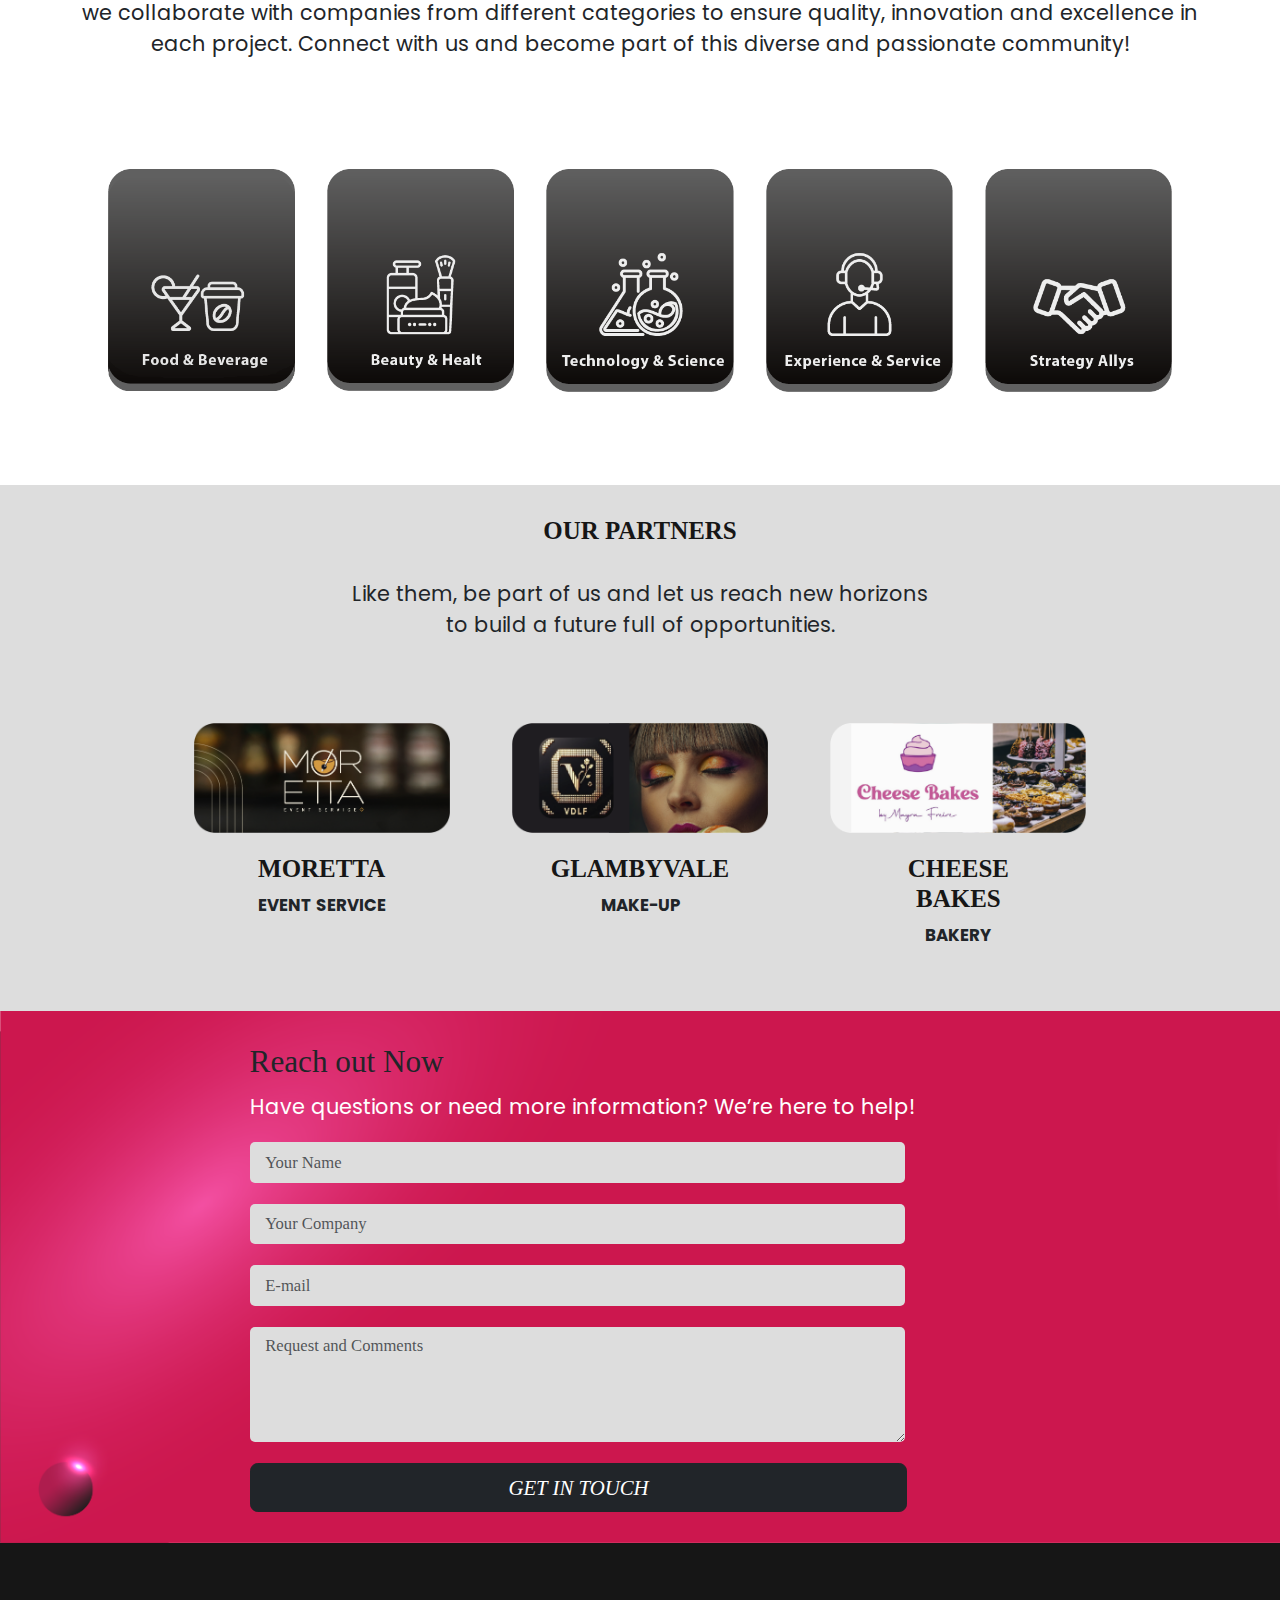
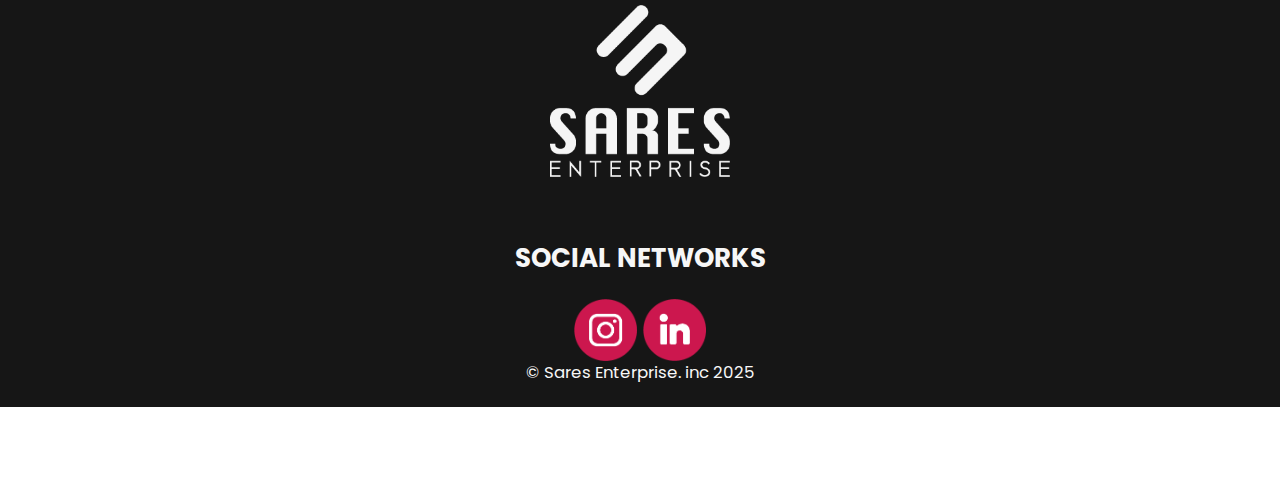
==== commit af90b5ab: "Modificando pagina" ====
--- a/index.html
+++ b/index.html
@@ -24,8 +24,7 @@
 
 <body>
     <header>
-            
-        <nav class="navbar navbar-expand-lg fixed-top">
+        <nav class="navbar navbar-expand-lg fixed-bottom">
             <div class="container-fluid">
                 <a class="navbar-brand" href="#">
                         <img src="./img/Logo Sares Redondo3.png" class="brand-nav" alt="sares">
@@ -184,21 +183,24 @@
                 <div class="row align-items-center my-4">
                     <!-- Formulario -->
                     <div class="col-md-8 mx-auto">
-                        <h2 class="contact-title"><i>CONTACT US</i> <span class="sub-title fw-bold">WRITE TO US</span></h2>
-                        <form class="mx-auto">
-                            <div class="mb-3">
-                                <input type="text" class="form-control" placeholder="Your Name">
-                            </div>
-                            <div class="mb-3">
-                                <input type="text" class="form-control" placeholder="Your Company">
-                            </div>
-                            <div class="mb-3">
-                                <input type="email" class="form-control" placeholder="E-mail">
-                            </div>
-                            <div class="mb-3">
-                                <textarea class="form-control" rows="4" placeholder="Request and Comments"></textarea>
-                            </div>
-                            <button type="submit" class="btn btn-dark submit-btn">Submit</button>
+                        <h4 class="conact-title text-dark">Reach out Now</h4>
+                        <p class="lead-1 ">Have questions or need more information? We’re here to help!</p>
+                        <form class="mx-auto" action="https://formsubmit.co/eferrada.1990@gmail.com" method="POST">
+                            <div class="mb-3">
+                                <input type="text" class="form-control" name="name" placeholder="Your Name">
+                            </div>
+                            <div class="mb-3">
+                                <input type="text" class="form-control" name="company" placeholder="Your Company">
+                            </div>
+                            <div class="mb-3">
+                                <input type="email" class="form-control" name="email" placeholder="E-mail">
+                            </div>
+                            <div class="mb-3">
+                                <textarea class="form-control" rows="4" name="message" placeholder="Request and Comments"></textarea>
+                            </div>
+                            <button type="submit" class="btn btn-dark submit-btn">Get in Touch</button>
+                            <input type="hidden" name="_captcha" value="false">
+                            <input type="hidden" name="_next" value="http://127.0.0.1:5500/agradecimiento.html">
                         </form>
                     </div>
                 </div>
@@ -206,6 +208,10 @@
         </div>
 
         <!--FOOTER-->
+        
+            
+            
+    
 
         <footer class="text-white mx-auto">
             <div class="mx-auto text-center">
@@ -235,6 +241,7 @@
 
 
 
+
     </main>
 
 
--- a/style.css
+++ b/style.css
@@ -16,7 +16,7 @@
 }
 
 .navbar {
-    background-color: white !important;
+    background-color: #161616 !important;
 }
 
 .navbar-toggler{
@@ -38,6 +38,7 @@
 
 .nav-link{
     font-size: 0.7rem;
+    color: white;
 
 }
 
@@ -51,7 +52,7 @@
 }
 
 .banner{
-    margin-top: 4rem;
+    margin-top: 0rem;
 }
 
 .here-you{
@@ -112,7 +113,7 @@
 }
 
 .card-socio{
-    width: 145vh;
+    width: auto;
     background-color: #DDDDDD;
 }
 
@@ -157,7 +158,7 @@
 .card-title{
     width: 89%;
     font-size: 1.2rem;
-    color: #cc174e;
+    color: #161616;
 
 }
 
@@ -221,6 +222,9 @@
     transition: 0.1s;
 }
 
+hr{
+    width: auto;
+}
 
 
 .card-plan{
@@ -296,6 +300,7 @@
 footer{
     background-color: #161616;
     overflow: hidden;
+    margin-bottom: 4rem;
 }
 
 .logo-foot{
@@ -656,14 +661,13 @@
 
 .contact-title {
     font-size: 2rem;
-    font-style: italic;
+    font-style: normal !important;
 }
 
 .contact-title .sub-title {
     font-family: "Poppins", serif;
     font-size: 1rem;
     color: #141414;
-    margin-left: 10px;
 }
 
 .form-control {
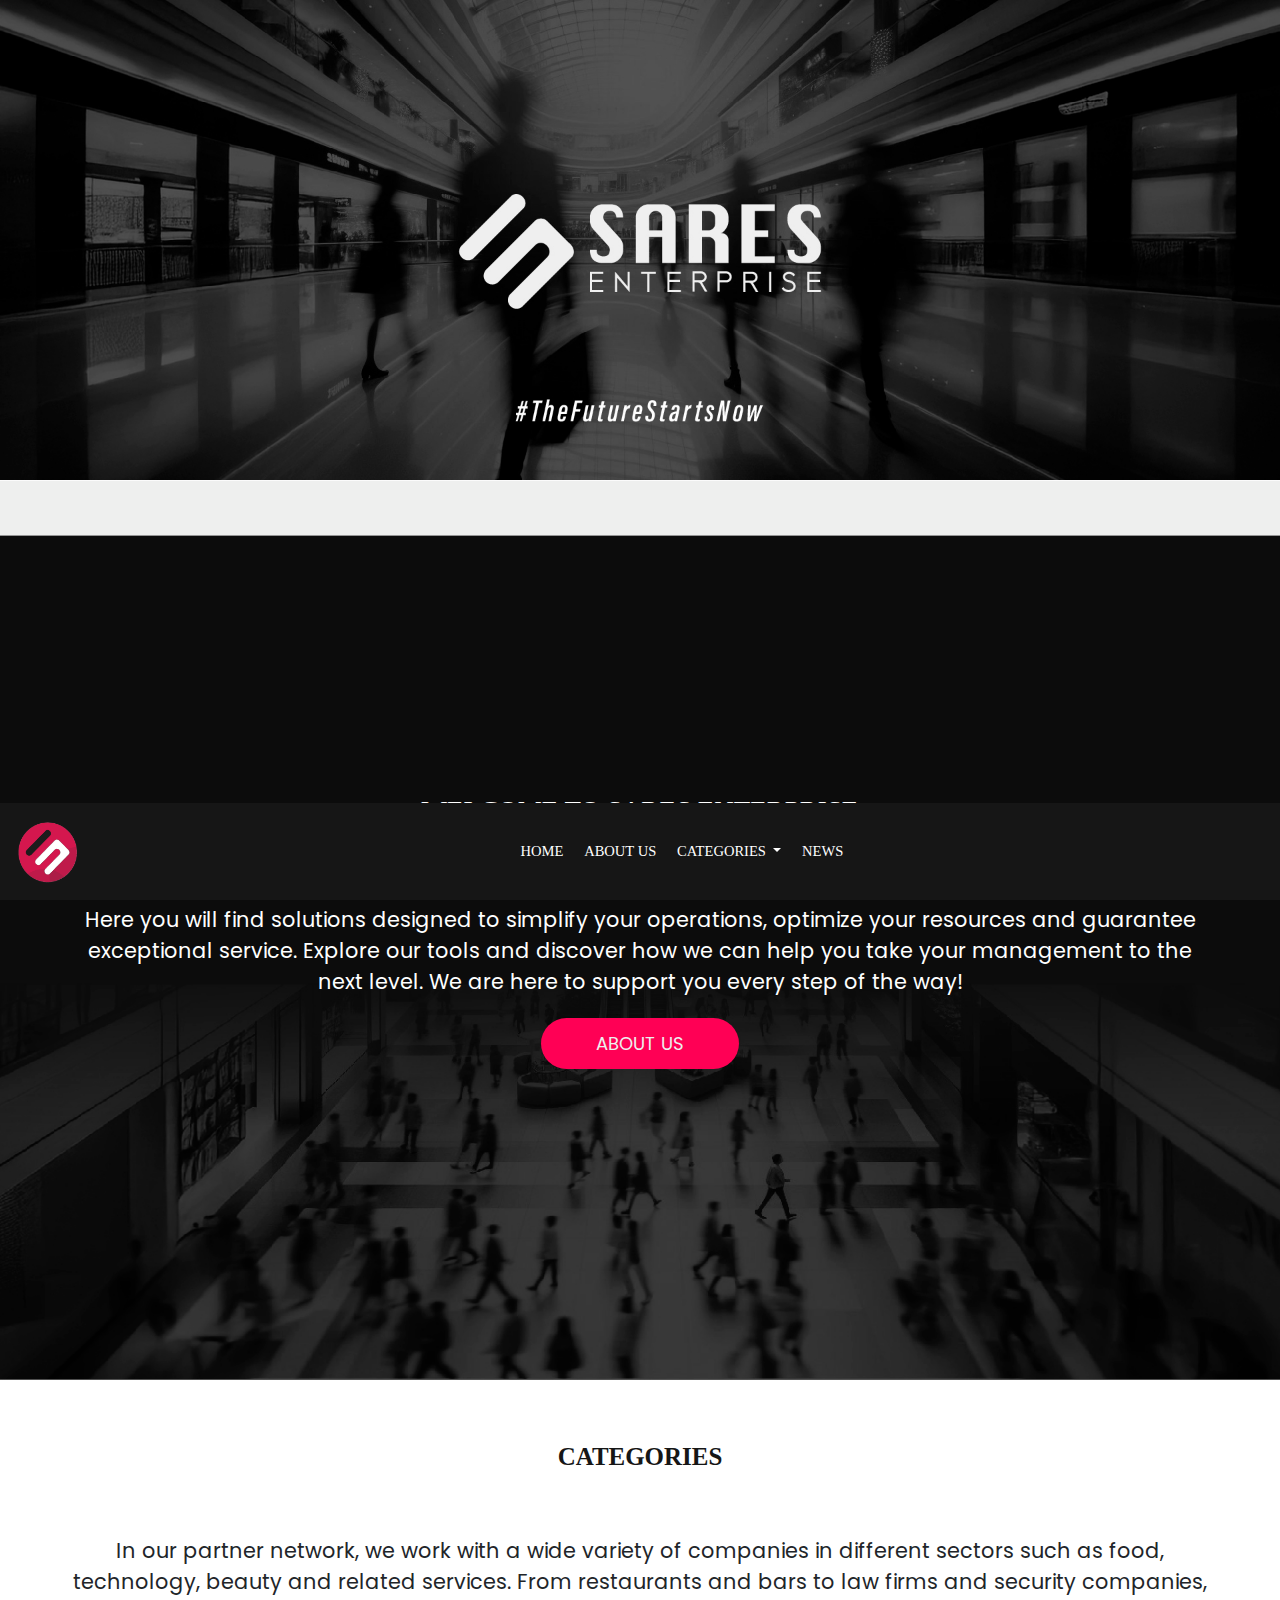
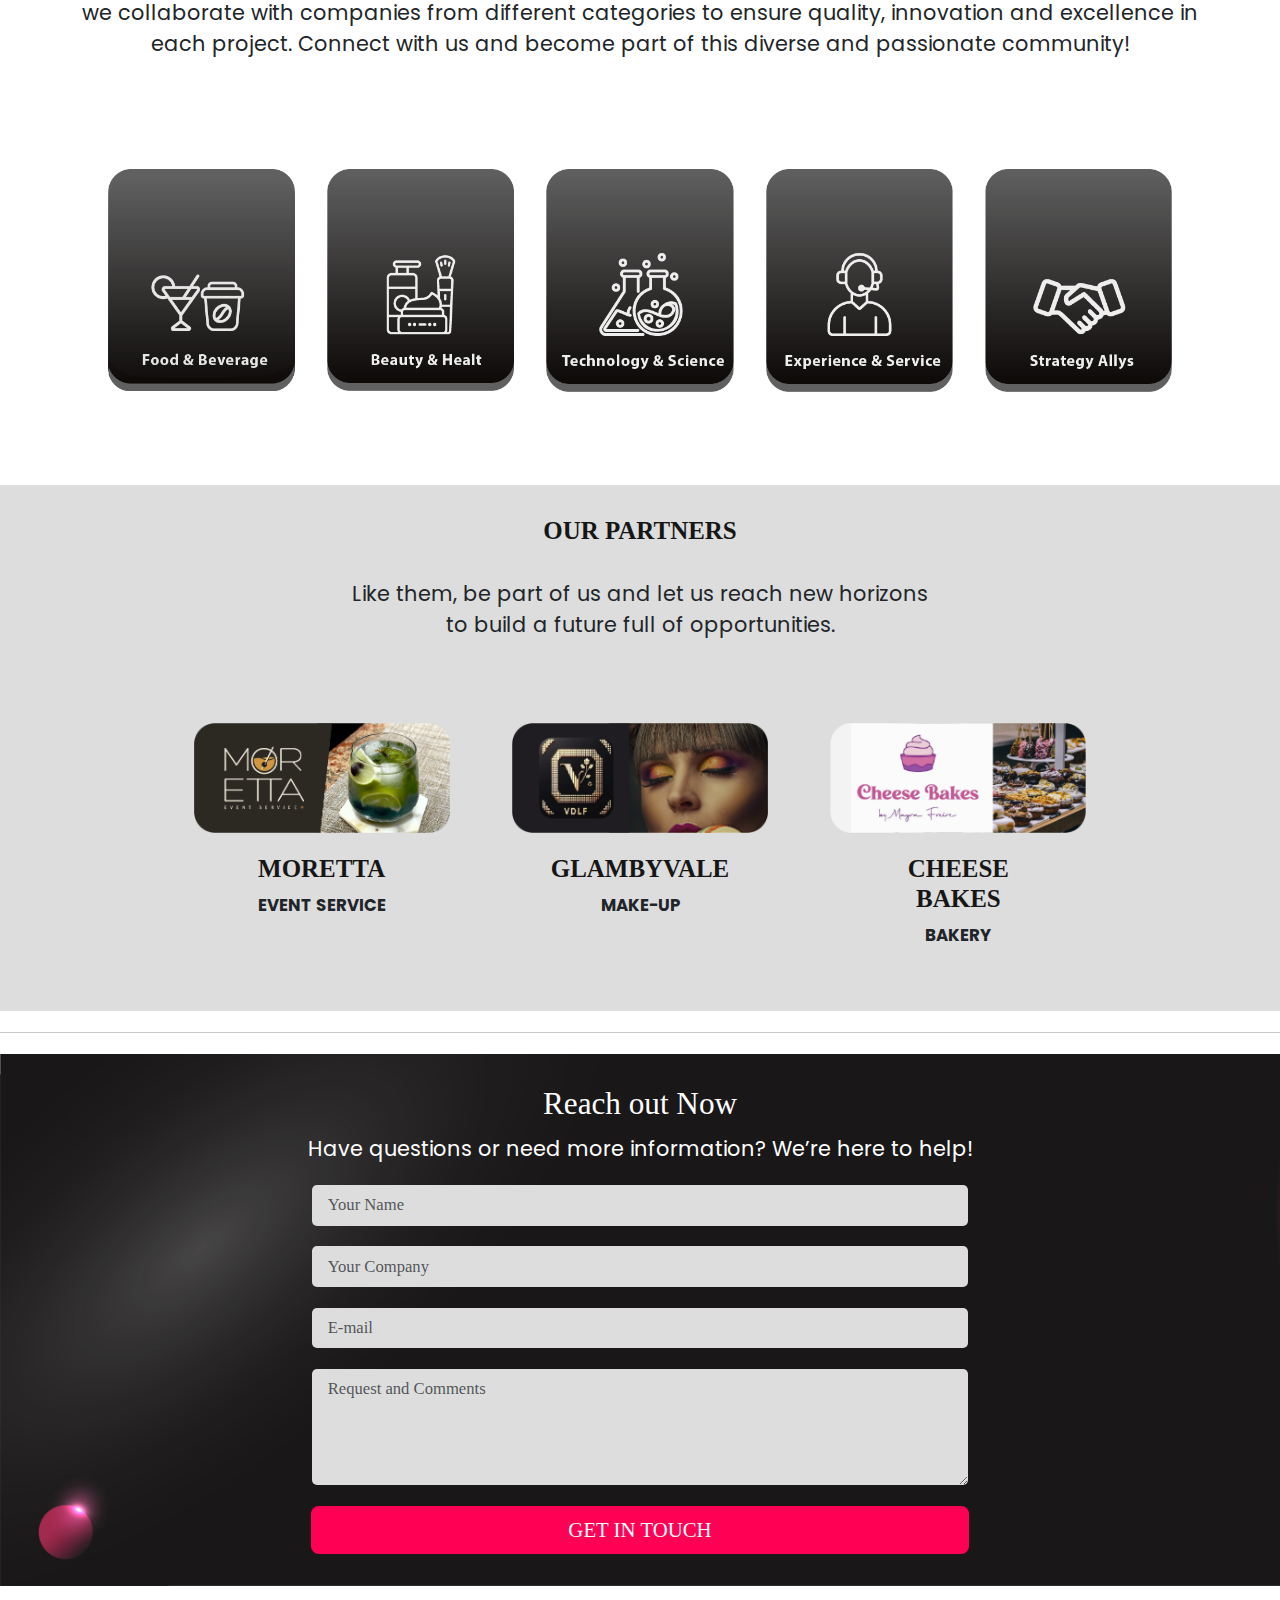
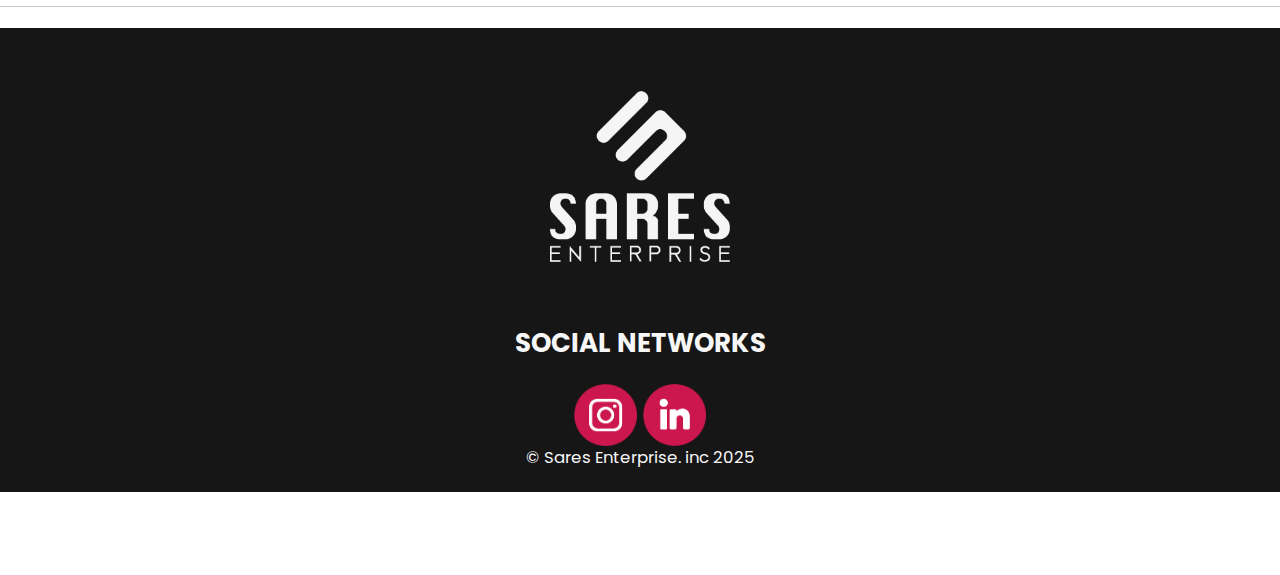
==== commit 572e6259: "Modificando pagina" ====
--- a/index.html
+++ b/index.html
@@ -70,7 +70,6 @@
              <img class="img-fluid d-block" src="./img/banner-home.jpg" alt="Banner" />
          </div>
 
-
         <section class="hero-section">
             <div class="overlay d-flex align-items-center text-center">
                 <div class="container text-white">
@@ -148,7 +147,7 @@
             <div class="nuestro-equipo1 row row-cols-1 row-cols-md-5 g-5 container-fluid justify-content-center mt-3 mb-3">
                 <div class="col overflow-hidden">
                     <div class="card h-70 border border-0 bg-transparent">
-                        <img src="./img/Empresas de Alianzas - MORETTA.png" class="card-img-top rounded-3 mx-auto" alt="daniela">
+                        <img src="./img/Empresas de Alianzas - MORETTA-14.png" class="card-img-top rounded-3 mx-auto" alt="daniela">
                         <div class="card-body">
                             <h5 class="card-title mx-auto text-center overflow-hidden fw-bold">MORETTA</h5>
                             <p class="card-text-equipo mx-auto fw-bold">EVENT SERVICE</p>
@@ -176,6 +175,8 @@
             </div>
         </div>
 
+        <hr>
+
         <!--CONTACT-->
 
         <div class="contact-section d-flex align-items-center justify-content-center overflow-hidden">
@@ -183,22 +184,22 @@
                 <div class="row align-items-center my-4">
                     <!-- Formulario -->
                     <div class="col-md-8 mx-auto">
-                        <h4 class="conact-title text-dark">Reach out Now</h4>
+                        <h4 class="conact-title text-white">Reach out Now</h4>
                         <p class="lead-1 ">Have questions or need more information? We’re here to help!</p>
-                        <form class="mx-auto" action="https://formsubmit.co/eferrada.1990@gmail.com" method="POST">
-                            <div class="mb-3">
-                                <input type="text" class="form-control" name="name" placeholder="Your Name">
-                            </div>
-                            <div class="mb-3">
-                                <input type="text" class="form-control" name="company" placeholder="Your Company">
-                            </div>
-                            <div class="mb-3">
-                                <input type="email" class="form-control" name="email" placeholder="E-mail">
-                            </div>
-                            <div class="mb-3">
-                                <textarea class="form-control" rows="4" name="message" placeholder="Request and Comments"></textarea>
-                            </div>
-                            <button type="submit" class="btn btn-dark submit-btn">Get in Touch</button>
+                        <form class="mx-auto justify-content-center" action="https://formsubmit.co/eferrada.1990@gmail.com" method="POST">
+                            <div class="mb-3">
+                                <input type="text" class="form-control mx-auto" name="name" placeholder="Your Name">
+                            </div>
+                            <div class="mb-3">
+                                <input type="text" class="form-control mx-auto" name="company" placeholder="Your Company">
+                            </div>
+                            <div class="mb-3">
+                                <input type="email" class="form-control mx-auto" name="email" placeholder="E-mail">
+                            </div>
+                            <div class="mb-3">
+                                <textarea class="form-control mx-auto" rows="4" name="message" placeholder="Request and Comments"></textarea>
+                            </div>
+                            <button type="submit" class="btn btn-submit submit-btn">Get in Touch</button>
                             <input type="hidden" name="_captcha" value="false">
                             <input type="hidden" name="_next" value="http://127.0.0.1:5500/agradecimiento.html">
                         </form>
@@ -207,11 +208,9 @@
             </div>
         </div>
 
+        <hr>
+
         <!--FOOTER-->
-        
-            
-            
-    
 
         <footer class="text-white mx-auto">
             <div class="mx-auto text-center">
--- a/style.css
+++ b/style.css
@@ -650,13 +650,13 @@
 
 
 .contact-section {
-    background-image: url(./img/Fondo\ Contacto-22.png);
+    background-image: url(./img/Fondo\ Contacto-22\ black-22.jpg);
     background-size: cover;
     align-items: center;
     justify-content: center;
     position: relative;
     color: white;
-    text-align: left;
+    text-align: center;
 }
 
 .contact-title {
@@ -679,8 +679,14 @@
 
 .submit-btn {
     width: 80%;
-    font-style: italic;
     text-transform: uppercase;
+    background-color: #ff0055;
+    color: white;
+}
+
+.submit-btn:hover{
+    background-color:#DDDDDD;
+    color: #141414;
 }
 
 .image-wrapper {
